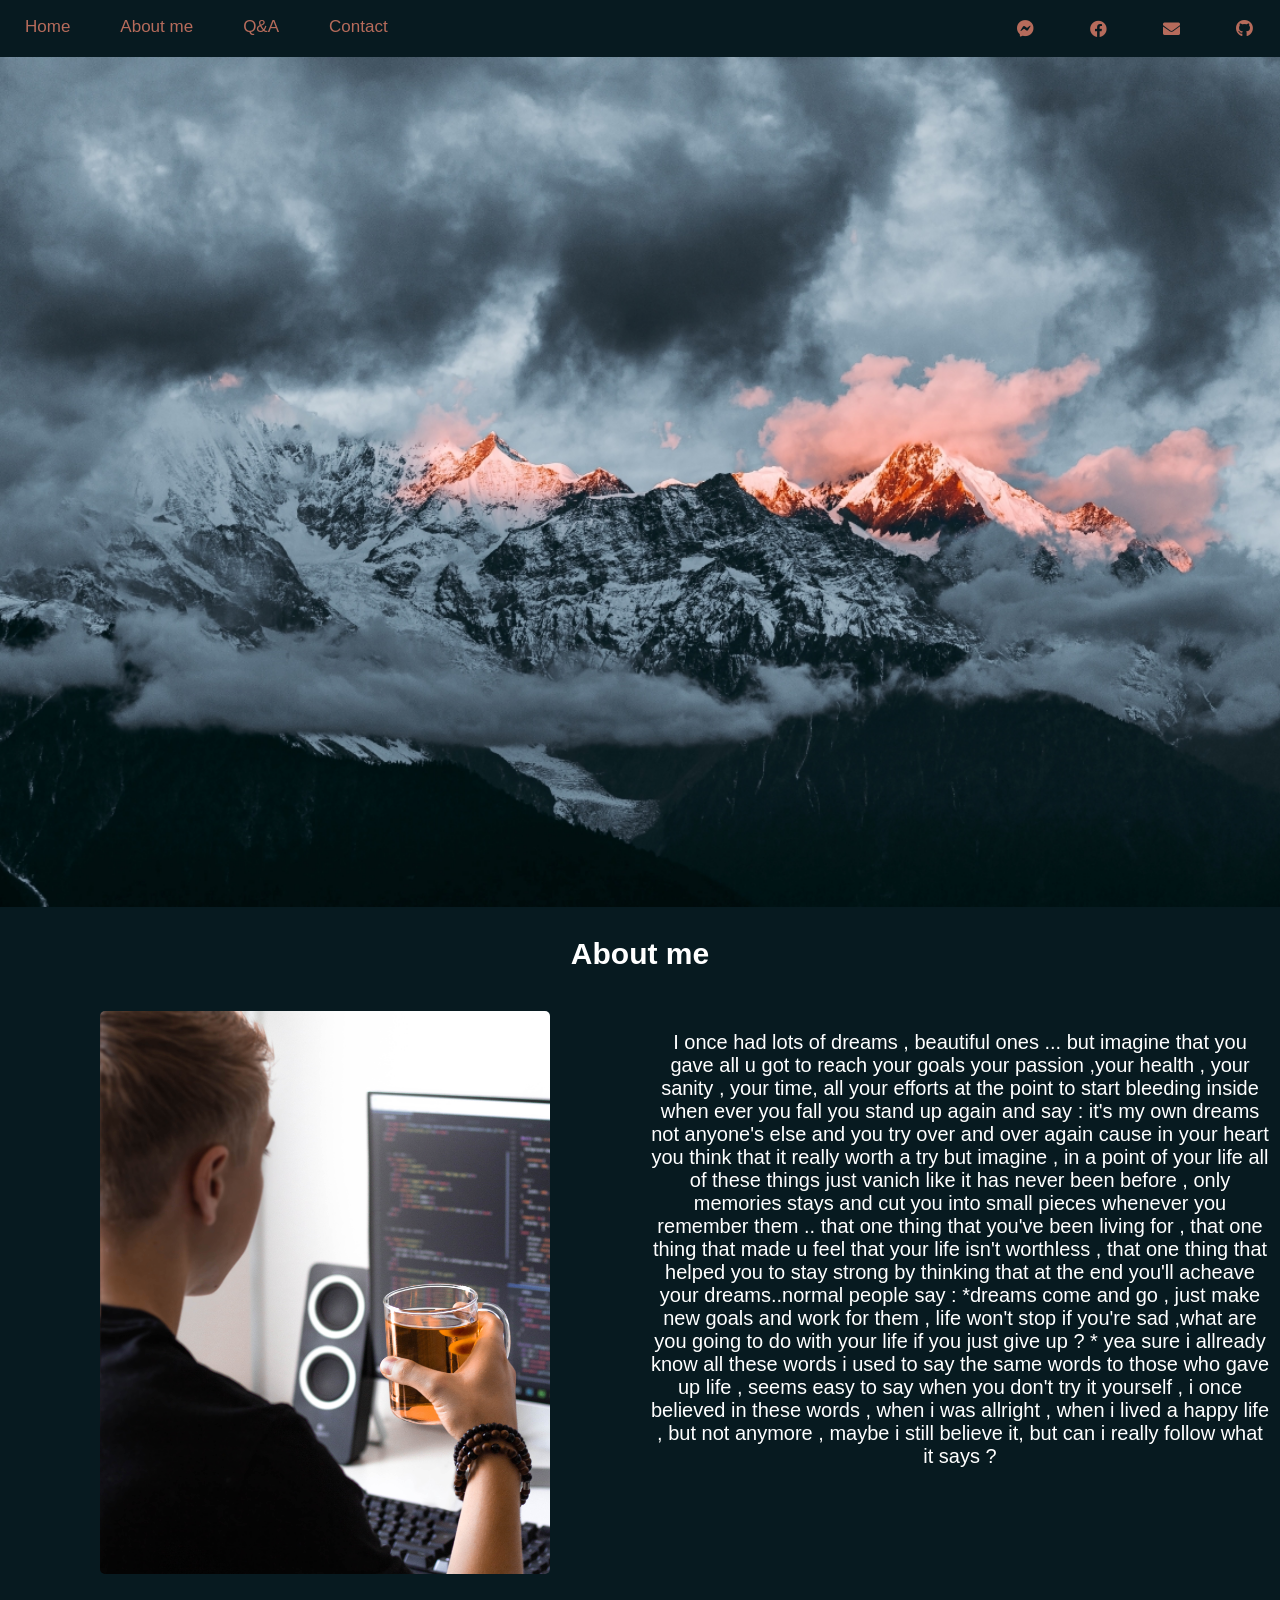
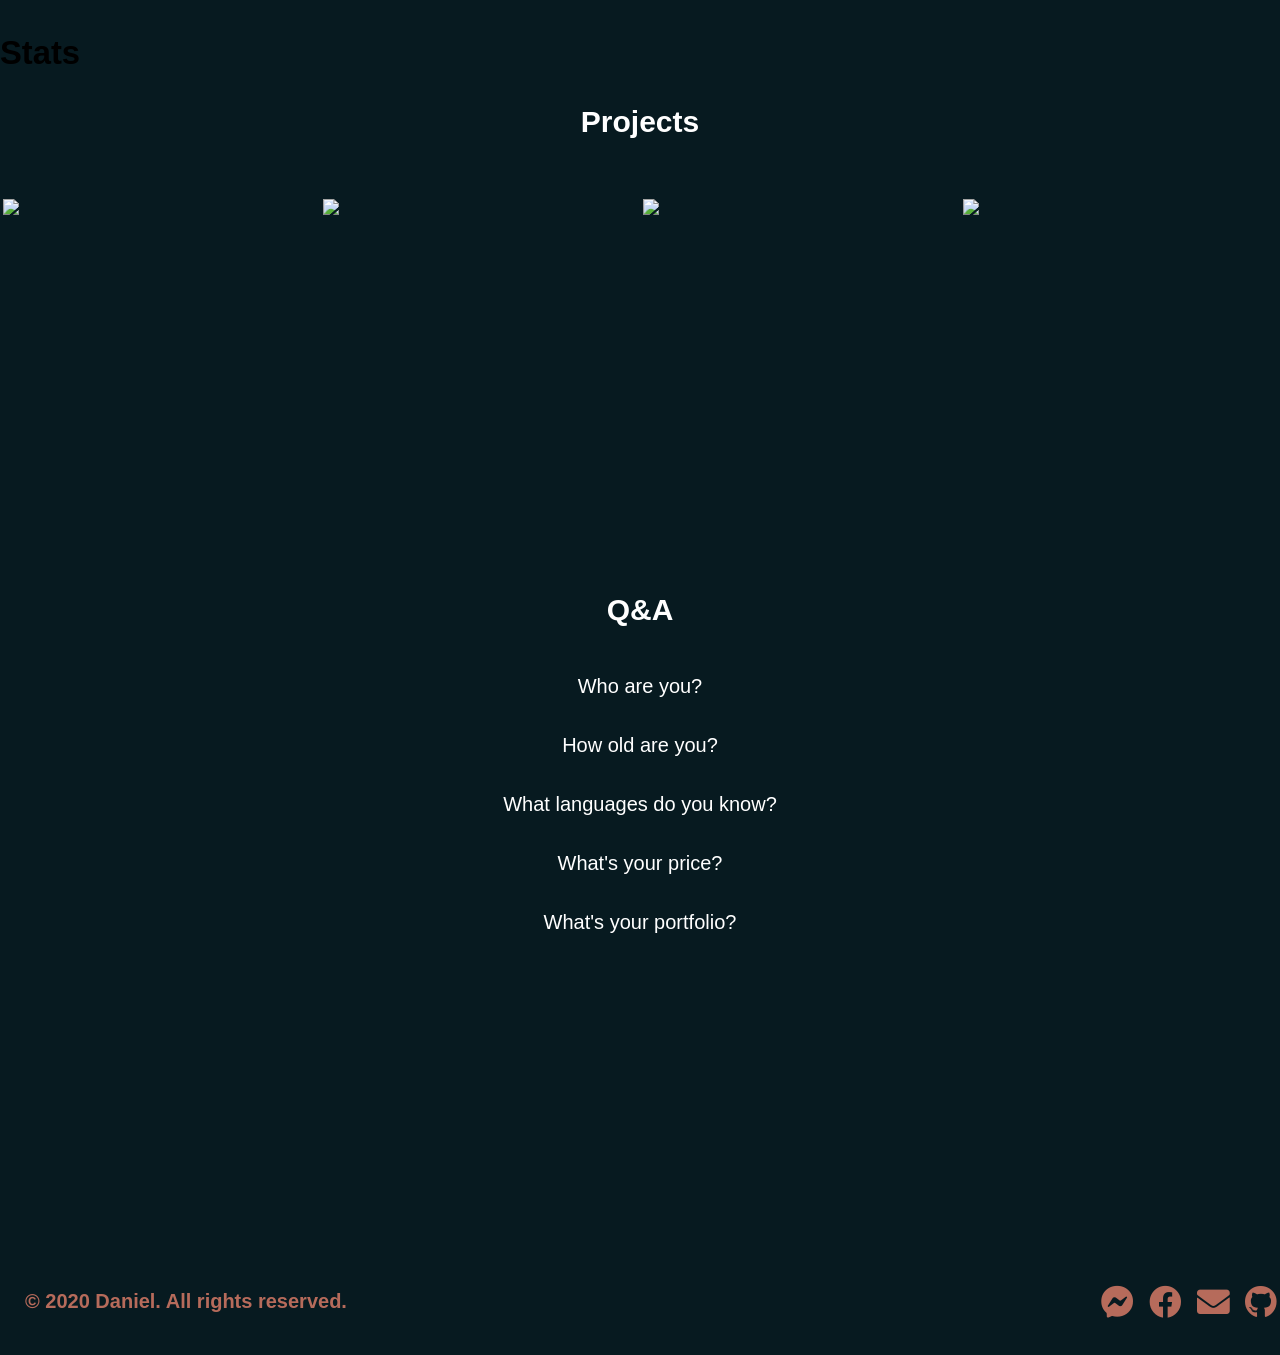
==== index.html @ 64faaab8 "first" ====
<!DOCTYPE html>
<html>
<head>
<title>Programmer</title>
<link rel="stylesheet" type="text/css" href="css.css">
<link rel="stylesheet" href="https://cdnjs.cloudflare.com/ajax/libs/font-awesome/4.7.0/css/font-awesome.min.css">
<link href="https://fonts.googleapis.com/css?family=Lobster" rel="stylesheet">
<link rel='stylesheet' href='https://use.fontawesome.com/releases/v5.7.0/css/all.css' integrity='sha384-lZN37f5QGtY3VHgisS14W3ExzMWZxybE1SJSEsQp9S+oqd12jhcu+A56Ebc1zFSJ' crossorigin='anonymous'>
<meta charset="utf-8">
<meta name="viewport" content="width=device-width, initial-scale=1">
</head>
<body>

<div id="Home"></div>

  <div id="navbar">
    <a href="#Home" href="javascript:void(0)">Home</a>                    <!-- Navigation Bar-->
    <a href="#aboutme"href="javascript:void(0)">About me</a>
    <a href="#qna"href="javascript:void(0)">Q&A</a>
    <a href="#contact"href="javascript:void(0)">Contact</a>


    <div class="topnav-right">

    <a title="Messenger" href="https://www.facebook.com/messages/t/405error"><i class="fab fa-facebook-messenger"></i></a>
    <a title="Facebook" href="https://www.facebook.com/405error"><i class="fab fa-facebook"></i></a>
    <a title="Email" href="mailto: danielslosar@protonmail.com"><i class="fa fa-envelope"></i></a>
    <a title="Github" href="https://github.com/daydream404"><i class="fab fa-github"></i></a>

    
  </div>
</div>


<header>
<div id="logo-container">
  <img src="mount1.jpg"/></img>
</div>
</header>






<h3 id="aboutme">About me</h3>

<div class="row">
  
  <div class="column">
<img id="myImg" class="responsive" src="program.jpg" width="450" height="540" style="margin-left:90px;" /></img>
  </div>

  <div class="column">
    <p id="story">
      I once had lots of dreams , beautiful ones ...
      but imagine that you gave all u got to reach your goals your passion ,your health , your sanity , your time, all your efforts at the point to start bleeding inside when ever you fall you stand up again and say : it's my own dreams not anyone's else and you try over and over again cause in your heart you think that it really worth a try but imagine , in a point of your life all of these things just vanich like it has never been before , only memories stays and cut you into small pieces whenever you remember them .. that one thing that you've been living for , that one thing that made u feel that your life isn't worthless , that one thing that helped you to stay strong by thinking that at the end you'll acheave your dreams..normal people say : *dreams come and go , just make new goals and work for them , life won't stop if you're sad ,what are you going to do with your life if you just give up ? * yea sure i allready know all these words i used to say the same words to those who gave up life , seems easy to say when you don't try it yourself , i once believed in these words , when i was allright , when i lived a happy life , but not anymore , maybe i still believe it, but can i really follow what it says ?</p>
  </div>

</div>


<h3 id="stats">Stats</h3>

<h3 id="projects">Projects</h3>

<div class="projects-respo">
  <div class=projects-img>
<a href="https://github.com/Daydream404/MeinBot">
  <img src="https://github-readme-stats.vercel.app/api/pin/?username=Daydream404&repo=MeinBot&bg_color=071a20&text_color=f1f1f1&icon_color=4c71f2&show_owner=true"/>
</a>
  </div>
</div>

<div class="projects-respo">
  <div class=projects-img>
<a href="https://github.com/Daydream404/website">
  <img src="https://github-readme-stats.vercel.app/api/pin/?username=Daydream404&repo=website&bg_color=071a20&text_color=f1f1f1&icon_color=4c71f2&show_owner=true"/>
</a>
  </div>
</div>

<div class="projects-respo">
  <div class=projects-img>
<a href="https://github.com/Daydream404/webpage">
  <img src="https://github-readme-stats.vercel.app/api/pin/?username=Daydream404&repo=webpage&bg_color=071a20&text_color=f1f1f1&icon_color=4c71f2&show_owner=true"/>
</a>
  </div>
</div>


<div class="projects-respo">
  <div class=projects-img>
<a href="https://github.com/Daydream404/corona-stats">
  <img src="https://github-readme-stats.vercel.app/api/pin/?username=Daydream404&repo=corona-stats&bg_color=071a20&text_color=f1f1f1&icon_color=4c71f2&show_owner=true"/>
</a>
  </div>
</div>



<br><br><br><br><br><br><br><br>
<br><br><br><br>

<div class="qaa">
<h3 id="qna">Q&A</h3>

<button class="accordion">Who are you?</button>

<div class="panel">
<p>I'm a CS student from Slovakia.</p>
</div>


<button class="accordion">How old are you?</button>

<div class="panel">
<p>I'm 18 years old.</p>
</div>


<button class="accordion">What languages do you know?</button>

<div class="panel">
<p>I'm currently learning Python, C++, HTML & CSS.</p>
</div>

<button class="accordion">What's your price?</button>

<div class="panel">
<p>Price depends on the time I'll spend on the project.</p>
</div>

<button class="accordion">What's your portfolio?</button>

<div class="panel">
<p><a href="https://www.starep.sk/">www.starep.sk</a></p>
</div>
</div>


<br><br><br><br><br><br><br><br>

      <h3 id="contact">

          <footer>
 
        		<div class="container">

        			<div class="row1">



        					<ul class="footer-list">

                    <a title="Messenger" href="https://www.facebook.com/messages/t/405error"><i class="fab fa-facebook-messenger"></i></a>
                    <a title="Facebook" href="https://www.facebook.com/405error"><i class="fab fa-facebook"></i></a>
                    <a title="Email" href="mailto: danielslosar@protonmail.com"><i class="fa fa-envelope"></i></a>
                    <a title="Github" href="https://github.com/daydream404"><i class="fab fa-github"></i></a>

        					</ul>

        				</div>



        			<div class="row">

        				<div class="col-md-12">

                  <p id="ftr">© 2020 Daniel. All rights reserved.</p>

        				</div>

        			</div>

        		</div>

        	</footer>
      </h3>


  </div>






  <script>
var acc = document.getElementsByClassName("accordion");
var i;

for (i = 0; i < acc.length; i++) {
  acc[i].addEventListener("click", function() {
    this.classList.toggle("active");
    var panel = this.nextElementSibling;
    if (panel.style.maxHeight){
      panel.style.maxHeight = null;
    } else {
      panel.style.maxHeight = panel.scrollHeight + "px";
    }
  });
}
</script>

<script>
// Get the modal
var modal = document.getElementById("myModal");


// Get the image and insert it inside the modal - use its "alt" text as a caption
var img = document.getElementById("myImg");
var modalImg = document.getElementById("img01");
var captionText = document.getElementById("caption");
img.onclick = function(){
  modal.style.display = "block";
  modalImg.src = this.src;
  captionText.innerHTML = this.alt;
}

// Get the <span> element that closes the modal
var span = document.getElementsByClassName("close")[0];

// When the user clicks on <span> (x), close the modal
span.onclick = function() {
  modal.style.display = "none";
}
</script>



</body>
</html>
---- css.css ----
* {
  box-sizing: border-box;
}
html {
  height: 100%;
}

body {
  margin: 0;
  min-height: 100%;
  background: #071a20;
  font-size: 28px;
  font-family: Arial, Helvetica, sans-serif;
}
@media screen and (max-width: 700px) {
  .row {
    flex-direction: column;
  }
}

/* Responsive layout - when the screen is less than 400px wide, make the navigation links stack on top of each other instead of next to each other */
@media screen and (max-width: 400px) {
  .navbar a {
    float: none;
    width: 100%;
  }
}

#navbar {
  overflow: hidden;
  background-color: #071a20;
}

#navbar a {
  float: left;
  display: block;
  color: #B66B5B;
  text-align: center;
  padding: 17px 25px;
  text-decoration: none;
  font-size: 17px;
}


#navbar a:hover {
  background-color: white;
  color: black;
}

#navbar a.active {
  background-color: #071a20;
  color: white;
}


img {
    display: block;
}

   
.content {          
  padding: 0px;
  background-color: #071a20;
}

.sticky {
  position: fixed;
  top: 0;
  width: 100%;
}

.sticky + .content {
  padding-top: 60px;
}



.topnav-right {
  float: right;
}


#logo-container img {
   width: 100%;
   height: auto;
}


#progra {
  width: 50%;
  height: auto;
}

.cntrdtxt {
  position:  absolute;
  top: 50%;
  left: 50%;
  transform: translate(-50%, -50%);
  font-family: 'Lobster', cursive;
  font-size: 70px;
  color: white;
  border: 3px solid white;
  padding: 20px;
}

footer {
   position: sticky;
   left:0px;
   bottom:0px;
   height:80px;
   width:100%;
   background: #071a20;
   color: white;
}

.footer-list {
float: right;
color: white;
}

.col-md-12 {
font-size: 1vw;
padding-top: 2px;
}


p {
  font-size: 20px;
  text-align: center;
  color: white;
}

#ftr {
  text-align: left;
  padding: 17px 25px;
  color: #B66B5B;
  
}

#aboutme {
  color: White;
  font-size: 30px;
  text-align: center;
}

#projects {
  color: White;
  font-size: 30px;
  text-align: center;
}

div.projects-respo{
	margin-top: 30px;
 	padding: 0 3px;
  float: left;
  width: 24.99999%;
}

div.projects-img img {
  width: 100%;
  height: auto;
}

@media only screen and (max-width: 700px) {
  div.projects-respo {
    width: 49.99999%;
    margin: 6px 0;
  }
}

@media only screen and (max-width: 500px) {
  div.projects-respo {
    width: 100%;
  }
}

/*QNA*/

#qna {
  color: white;
  font-size: 30px;
  text-align: center;
  }


.qaa {
  padding: 10px;
  background-color: #071a20;
}

/* Style the buttons that are used to open and close the accordion panel */
.accordion {
  background-color: #071a20;
  color: white;
  cursor: pointer;
  padding: 18px;
  width: 100%;
  text-align: center;
  border: none;
  outline: none;
  transition: 0.4s;
  font-size: 20px;
}

/* Add a background color to the button if it is clicked on (add the .active class with JS), and when you move the mouse over it (hover) */
.active, .accordion:hover {
  background-color: #35393b;
}



/* Style the accordion panel. Note: hidden by default */
.panel {
  padding: 0 18px;
  background-color: #071a20;
  max-height: 0;
  overflow: hidden;
  transition: max-height 0.2s ease-out;
}


/* Clear floats after the columns 
.row:after {
  content: "";
  display: table;
  clear: both;
}
*/
.responsive {
  max-width: 100%;
  height: auto;
}
/* 100% Image Width on Smaller Screens */
@media only screen and (max-width: 700px){
  .modal-content {
    width: 100%;
  }
}


i {
  color: #B66B5B;
  margin: 3px;
}

.column {
  float: left;
  width: 50%;
  padding: 10px;
  height: 600px; /* Should be removed. Only for demonstration */
}

/* Clear floats after the columns */
.row:after {
  content: "";
  display: table;
  clear: both;
}

/* Responsive layout - makes the two columns stack on top of each other instead of next to each other */
@media screen and (max-width: 600px) {
  .column {
    width: 100%;
  }
}


#story {
  max-width: 100%;
  height: auto;
  }

/* If the screen size is 601px wide or more, set the font-size of <div> to 80px */
@media screen and (min-width: 601px) {
  div.example {
    font-size: 80px;
  }
}

/* If the screen size is 600px wide or less, set the font-size of <div> to 30px */
@media screen and (max-width: 600px) {
  div.example {
    font-size: 30px;
  }
}

/* Style the Image Used to Trigger the Modal */
#myImg {
  border-radius: 5px;
  cursor: pointer;
  transition: 0.3s;
}

#myImg:hover {opacity: 0.7;}

/* The Modal (background) */
.modal {
  display: none; /* Hidden by default */
  position: fixed; /* Stay in place */
  z-index: 1; /* Sit on top */
  padding-top: 100px; /* Location of the box */
  left: 0;
  top: 0;
  width: 100%; /* Full width */
  height: 100%; /* Full height */
  overflow: auto; /* Enable scroll if needed */
  background-color: rgb(0,0,0); /* Fallback color */
  background-color: rgba(0,0,0,0.9); /* Black w/ opacity */
}

/* Modal Content (Image) */
.modal-content {
  margin: auto;
  display: block;
  width: 80%;
  max-width: 700px;
}

/* Caption of Modal Image (Image Text) - Same Width as the Image */
#caption {
  margin: auto;
  display: block;
  width: 80%;
  max-width: 700px;
  text-align: center;
  color: #ccc;
  padding: 10px 0;
  height: 150px;
}

/* Add Animation - Zoom in the Modal */
.modal-content, #caption {
  animation-name: zoom;
  animation-duration: 0.6s;
}

@keyframes zoom {
  from {transform:scale(0)}
  to {transform:scale(1)}
}

/* The Close Button */
.close {
  position: absolute;
  top: 15px;
  right: 35px;
  color: #f1f1f1;
  font-size: 40px;
  font-weight: bold;
  transition: 0.3s;
}

.close:hover,
.close:focus {
  color: #bbb;
  text-decoration: none;
  cursor: pointer;
}

/* 100% Image Width on Smaller Screens */
@media only screen and (max-width: 700px){
  .modal-content {
    width: 100%;
  }
}
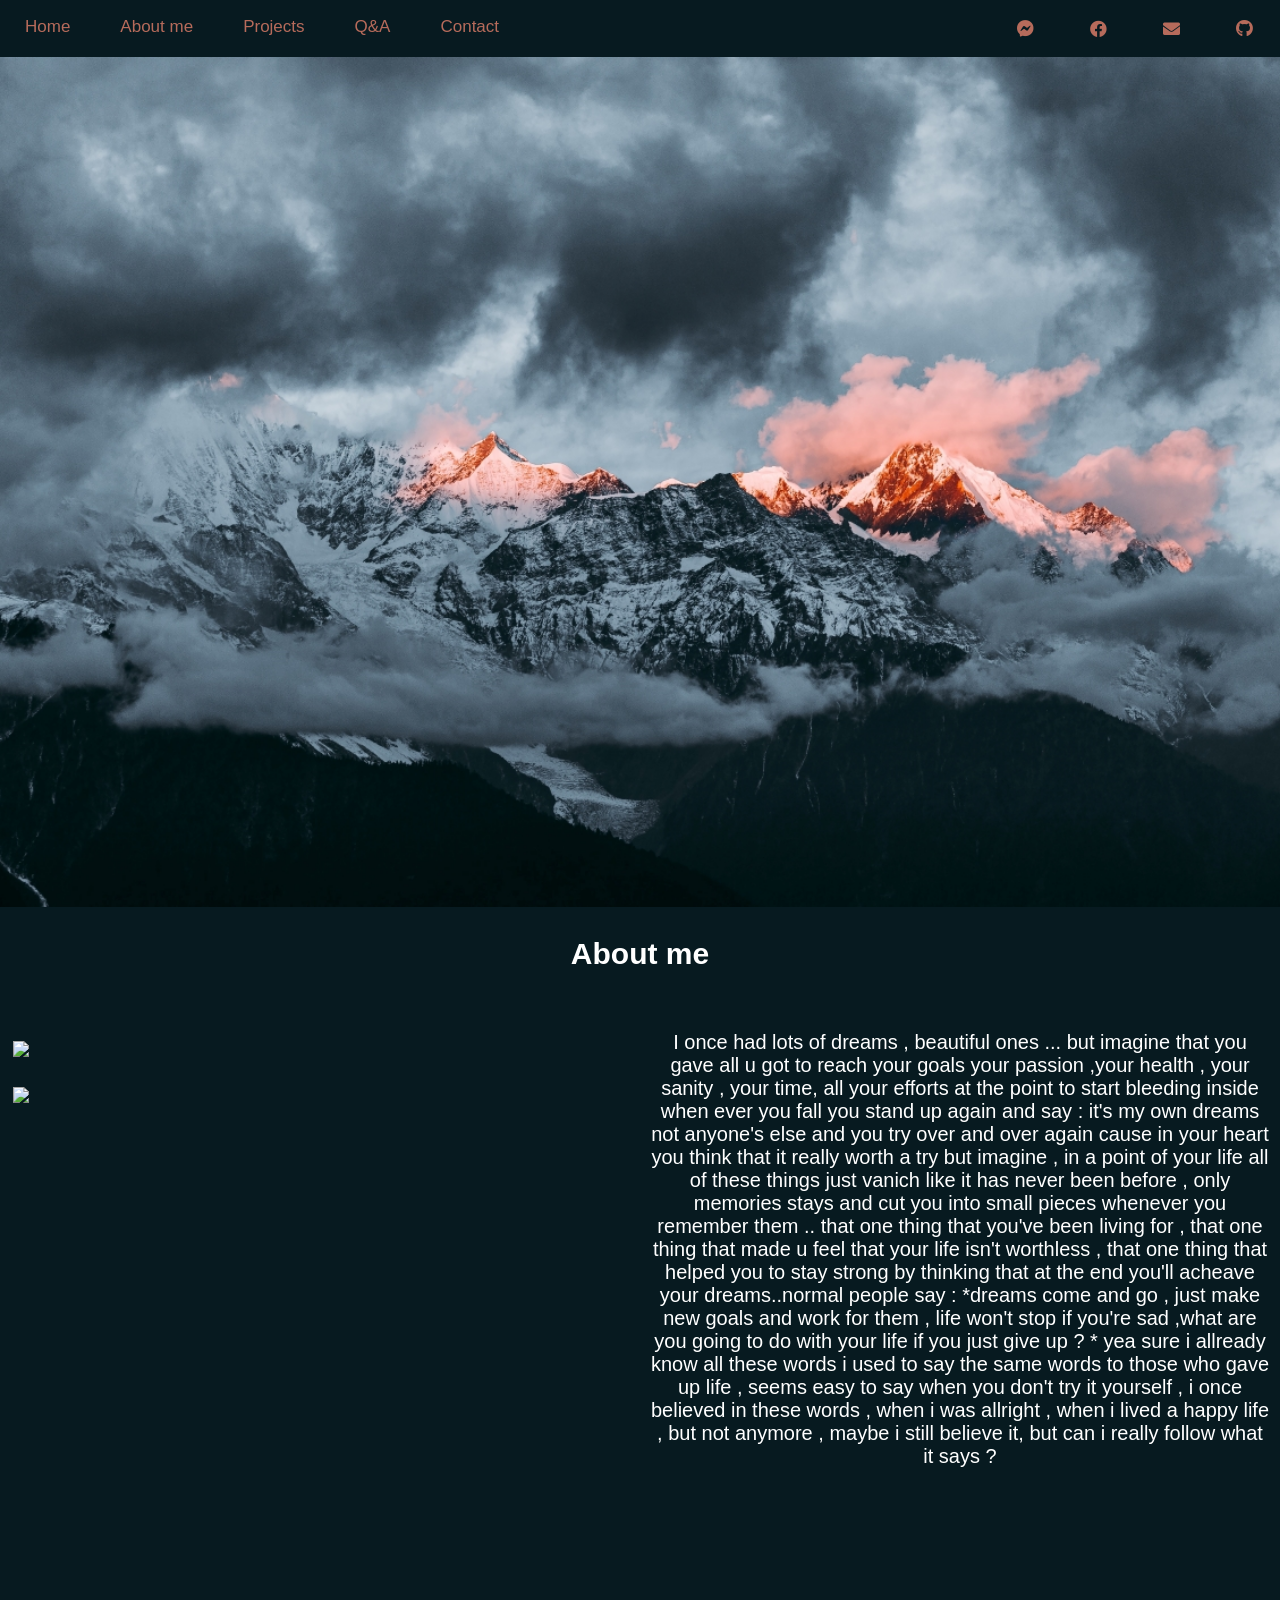
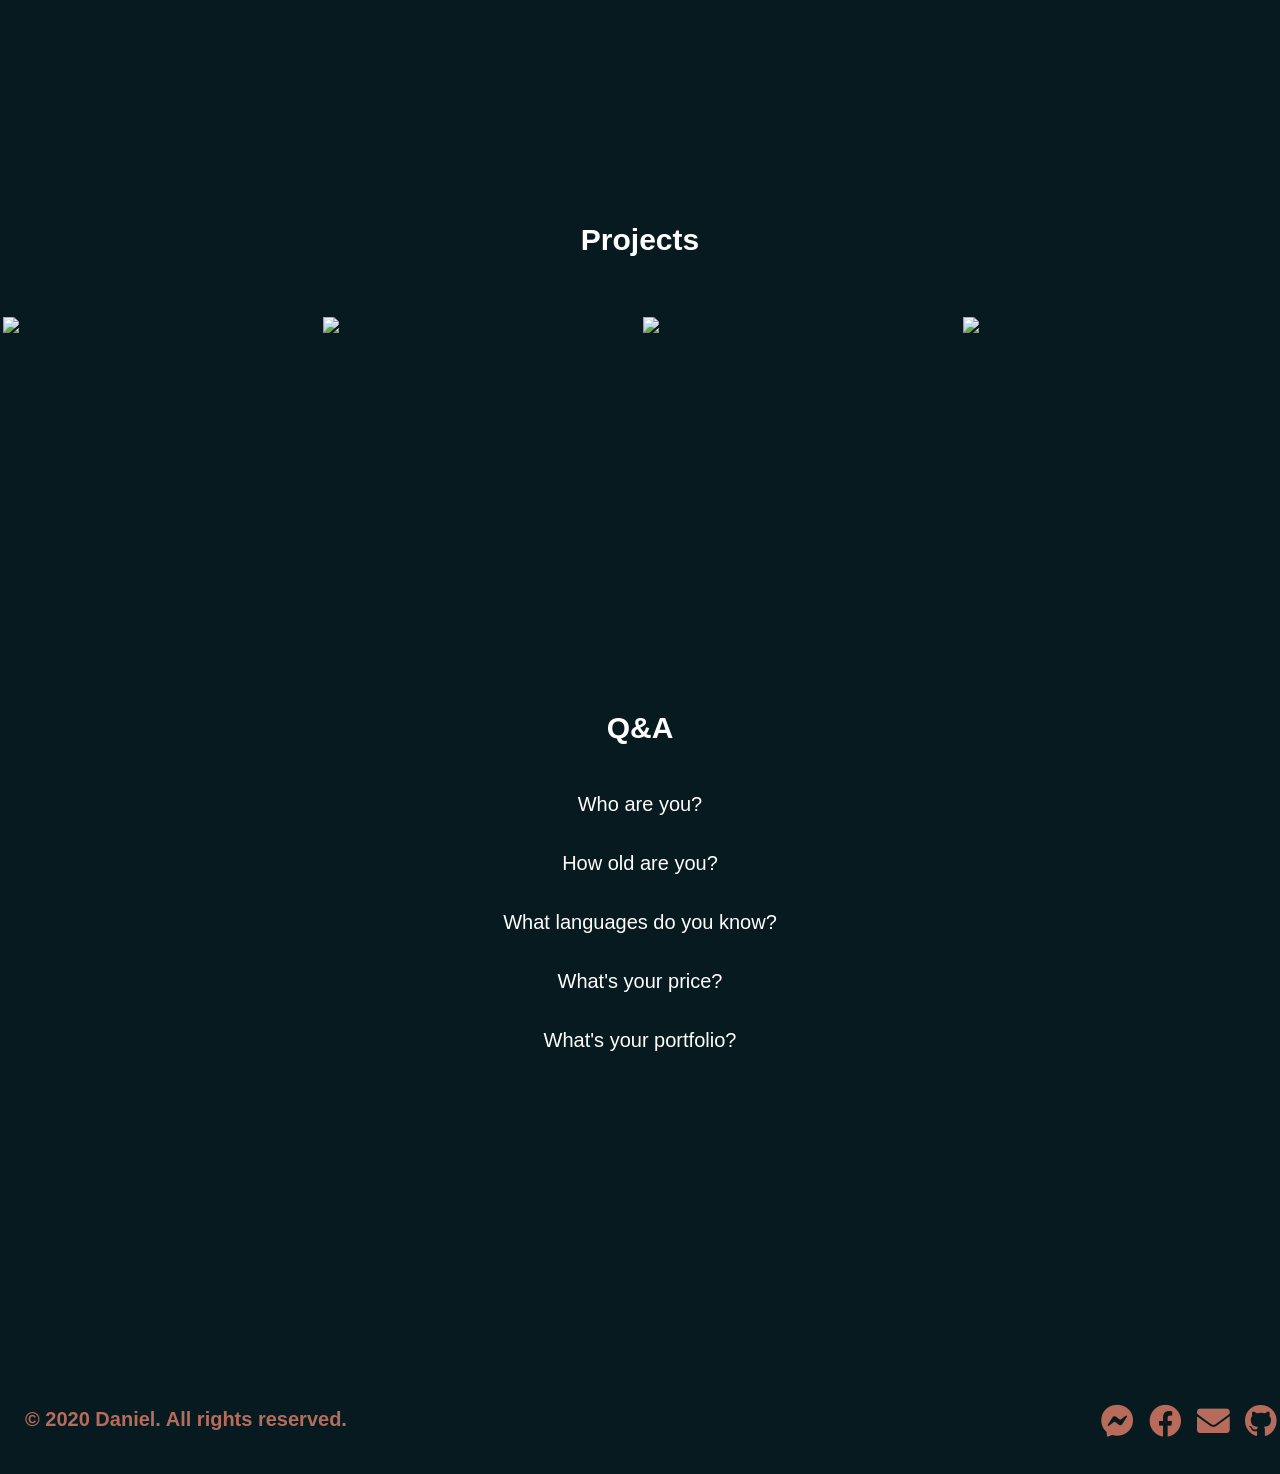
==== commit d6ef23b1: "first" ====
--- a/index.html
+++ b/index.html
@@ -16,6 +16,7 @@
   <div id="navbar">
     <a href="#Home" href="javascript:void(0)">Home</a>                    <!-- Navigation Bar-->
     <a href="#aboutme"href="javascript:void(0)">About me</a>
+    <a href="#projects"href="javascript:void(0)">Projects</a>
     <a href="#qna"href="javascript:void(0)">Q&A</a>
     <a href="#contact"href="javascript:void(0)">Contact</a>
 
@@ -48,19 +49,49 @@
 <div class="row">
   
   <div class="column">
-<img id="myImg" class="responsive" src="program.jpg" width="450" height="540" style="margin-left:90px;" /></img>
+<!--<img id="myImg" class="responsive" src="program.jpg" width="450" height="540" style="margin-left:90px;" /></img>-->
+    <div class="projects-respo" style="float:left;width:75%;">
+      <div class=projects-img>
+        <a href="https://github.com/Daydream404">
+          <img src="https://github-readme-stats.vercel.app/api?username=Daydream404&show_icons=true&hide_border=true&bg_color=071a20&text_color=f1f1f1&icon_color=4c71f2&include_all_commits=true"/>
+        </a>
+      </div>
+    </div>
+
+    <div class="projects-respo" style="float:left;width:50%;">
+      <div class=projects-img>
+        <a href="https://github.com/Daydream404">
+          <img src="https://github-readme-stats.vercel.app/api/top-langs/?username=Daydream404&bg_color=071a20&text_color=f1f1f1&icon_color=4c71f2&hide_border=true"/>
+        </a>
+      </div>
+    </div>
+    
+
+
   </div>
 
   <div class="column">
     <p id="story">
       I once had lots of dreams , beautiful ones ...
       but imagine that you gave all u got to reach your goals your passion ,your health , your sanity , your time, all your efforts at the point to start bleeding inside when ever you fall you stand up again and say : it's my own dreams not anyone's else and you try over and over again cause in your heart you think that it really worth a try but imagine , in a point of your life all of these things just vanich like it has never been before , only memories stays and cut you into small pieces whenever you remember them .. that one thing that you've been living for , that one thing that made u feel that your life isn't worthless , that one thing that helped you to stay strong by thinking that at the end you'll acheave your dreams..normal people say : *dreams come and go , just make new goals and work for them , life won't stop if you're sad ,what are you going to do with your life if you just give up ? * yea sure i allready know all these words i used to say the same words to those who gave up life , seems easy to say when you don't try it yourself , i once believed in these words , when i was allright , when i lived a happy life , but not anymore , maybe i still believe it, but can i really follow what it says ?</p>
-  </div>
-
-</div>
-
-
+  
+  </div>
+
+</div>
+<!--
 <h3 id="stats">Stats</h3>
+
+<div class="projects-respo">
+  <div class=projects-img>
+<a href="https://github.com/Daydream404">
+  <img src="https://github-readme-stats.vercel.app/api?username=Daydream404&show_icons=true&hide_border=true&bg_color=071a20&text_color=f1f1f1&icon_color=4c71f2&include_all_commits=true"/>
+</a>
+  </div>
+</div>
+
+-->
+
+<br><br><br><br><br><br>
 
 <h3 id="projects">Projects</h3>
 
--- a/css.css
+++ b/css.css
@@ -143,11 +143,13 @@
   text-align: center;
 }
 
+
 #projects {
   color: White;
   font-size: 30px;
   text-align: center;
 }
+
 
 div.projects-respo{
 	margin-top: 30px;
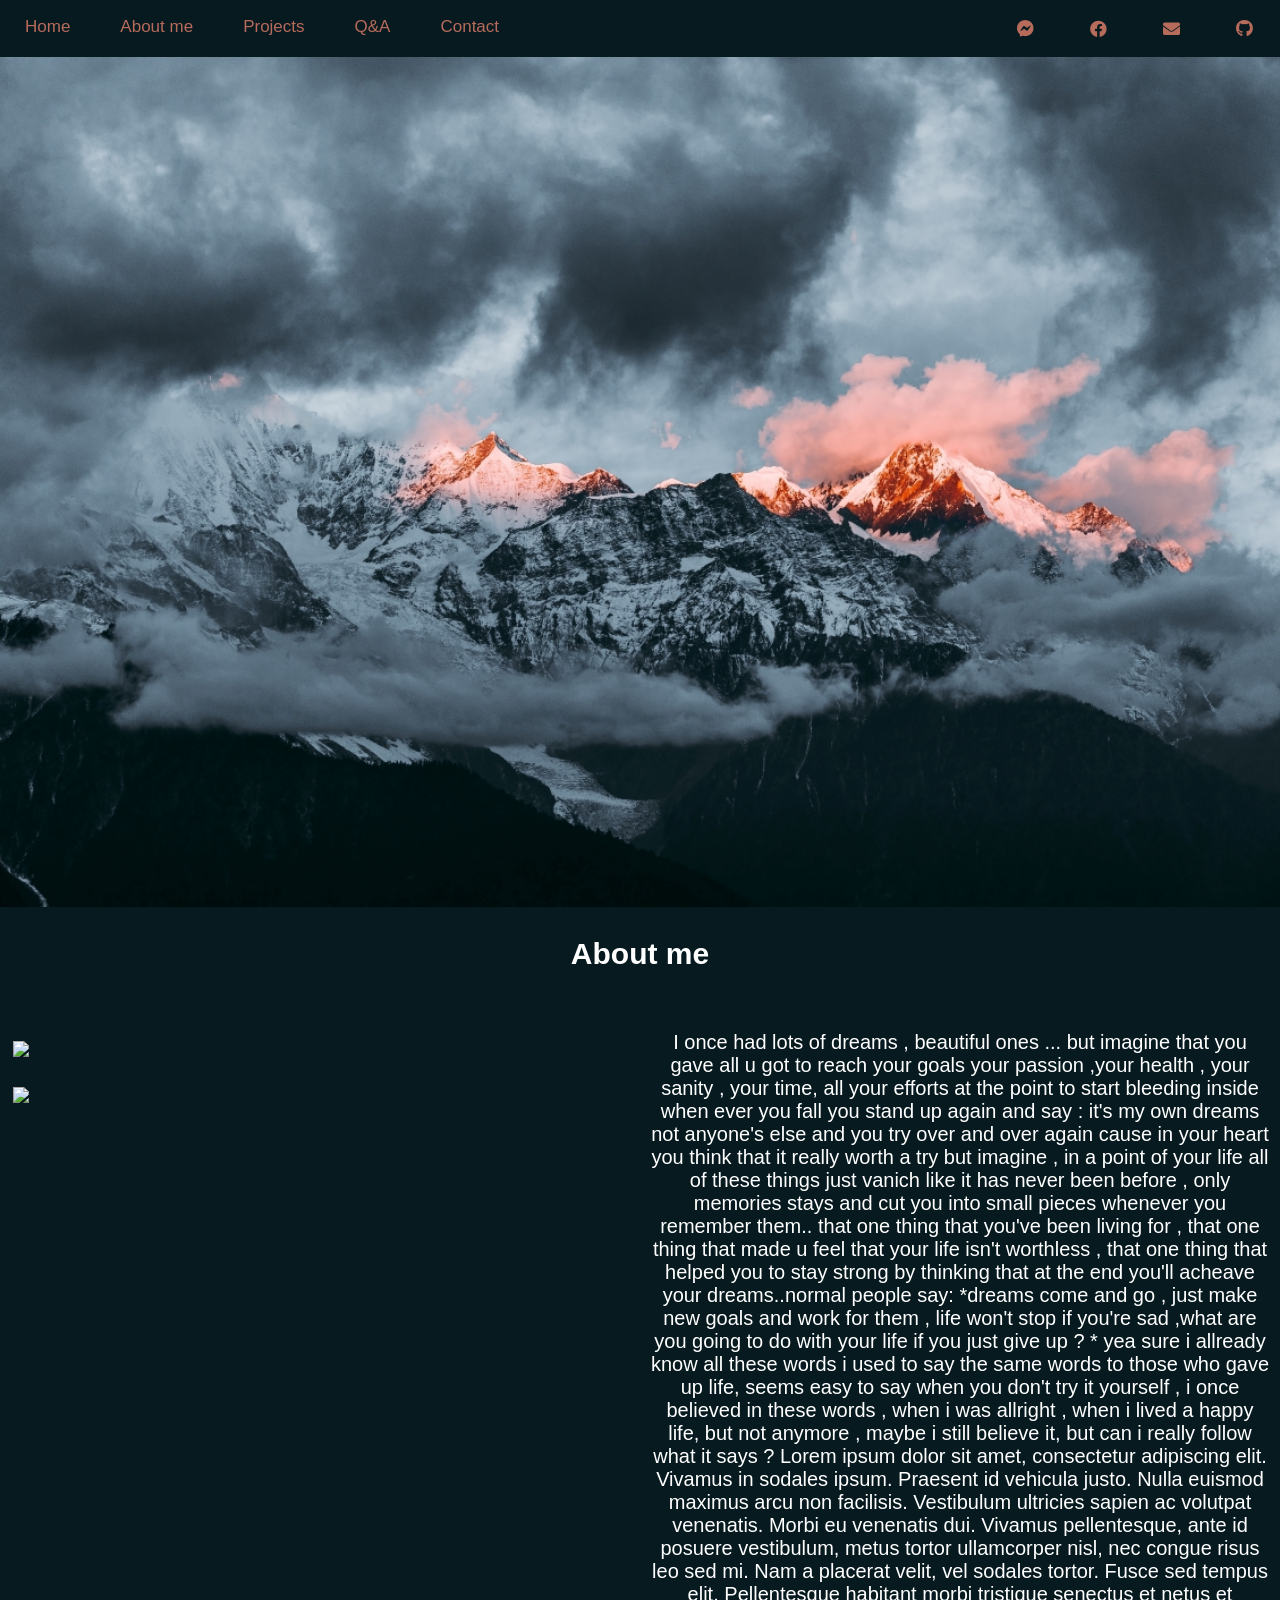
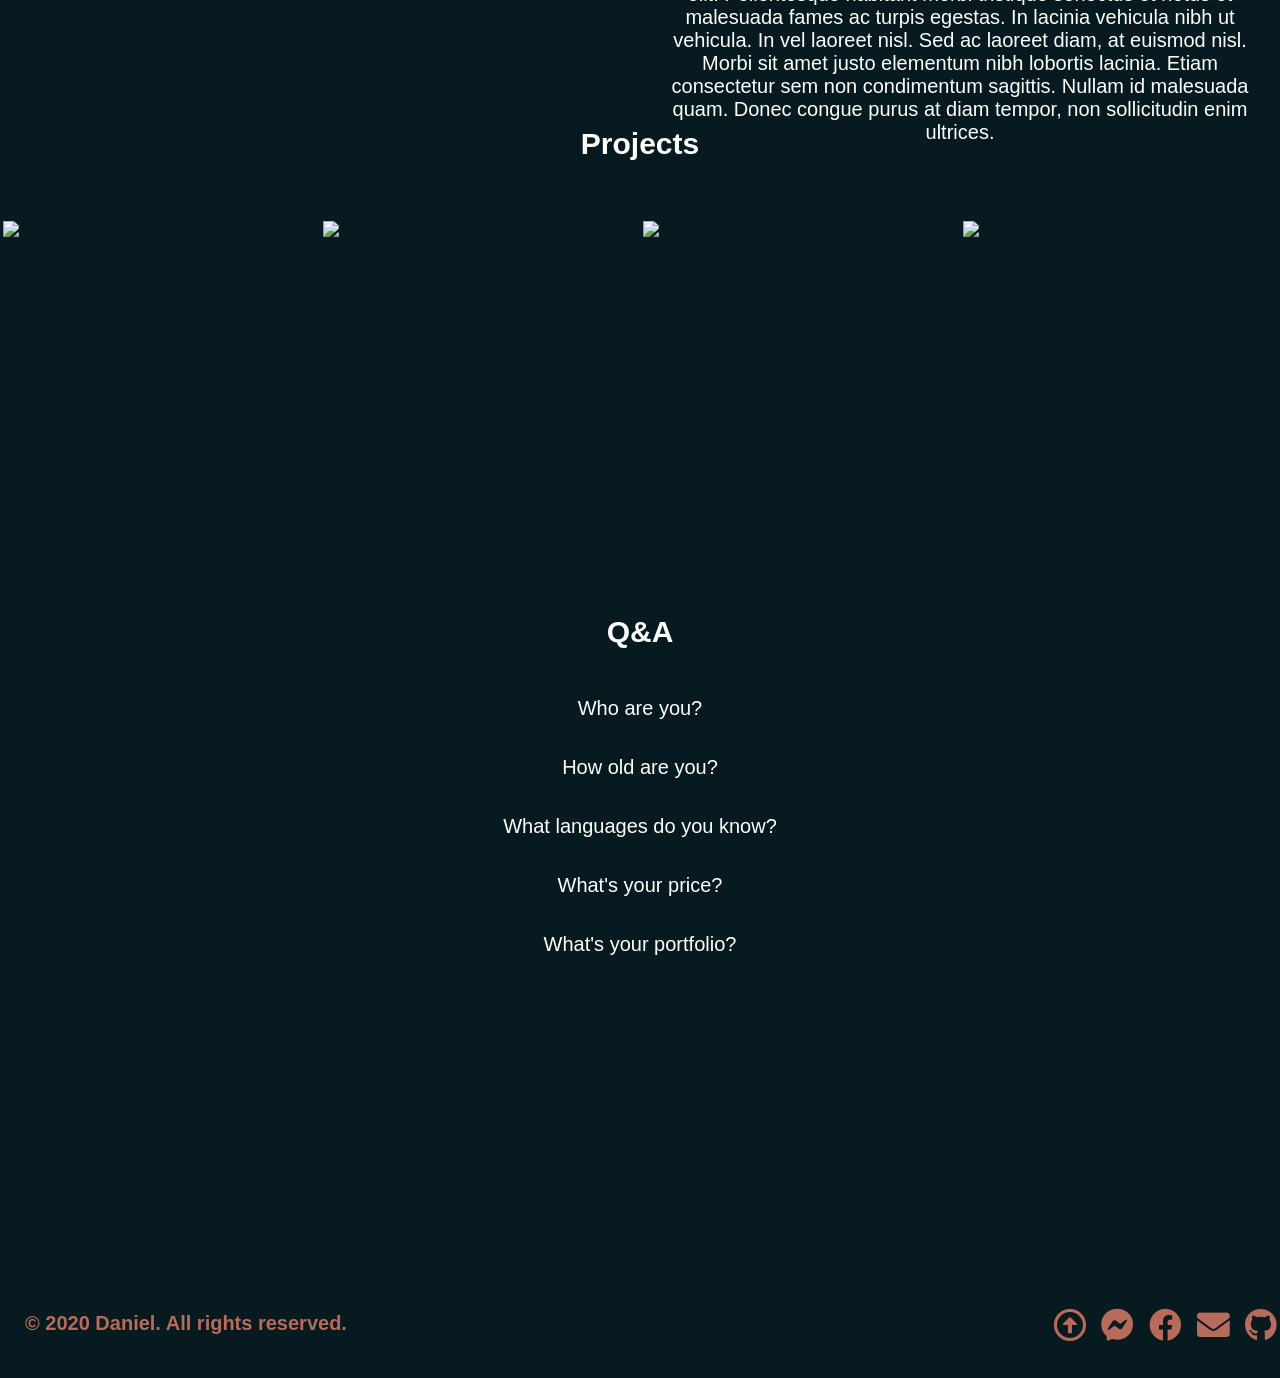
==== commit 9eb9a4f3: "second" ====
--- a/index.html
+++ b/index.html
@@ -1,7 +1,7 @@
 <!DOCTYPE html>
 <html>
 <head>
-<title>Programmer</title>
+<title>Daydream404</title>
 <link rel="stylesheet" type="text/css" href="css.css">
 <link rel="stylesheet" href="https://cdnjs.cloudflare.com/ajax/libs/font-awesome/4.7.0/css/font-awesome.min.css">
 <link href="https://fonts.googleapis.com/css?family=Lobster" rel="stylesheet">
@@ -20,34 +20,25 @@
     <a href="#qna"href="javascript:void(0)">Q&A</a>
     <a href="#contact"href="javascript:void(0)">Contact</a>
 
-
     <div class="topnav-right">
 
     <a title="Messenger" href="https://www.facebook.com/messages/t/405error"><i class="fab fa-facebook-messenger"></i></a>
     <a title="Facebook" href="https://www.facebook.com/405error"><i class="fab fa-facebook"></i></a>
     <a title="Email" href="mailto: danielslosar@protonmail.com"><i class="fa fa-envelope"></i></a>
     <a title="Github" href="https://github.com/daydream404"><i class="fab fa-github"></i></a>
-
     
-  </div>
-</div>
-
+    </div>
+  </div>
 
 <header>
-<div id="logo-container">
-  <img src="mount1.jpg"/></img>
-</div>
+  <div id="logo-container">
+    <img src="mount1.jpg"/></img>
+  </div>
 </header>
 
-
-
-
-
-
 <h3 id="aboutme">About me</h3>
 
 <div class="row">
-  
   <div class="column">
 <!--<img id="myImg" class="responsive" src="program.jpg" width="450" height="540" style="margin-left:90px;" /></img>-->
     <div class="projects-respo" style="float:left;width:75%;">
@@ -58,7 +49,7 @@
       </div>
     </div>
 
-    <div class="projects-respo" style="float:left;width:50%;">
+    <div class="projects-respo" style="float:left;width:45%;">
       <div class=projects-img>
         <a href="https://github.com/Daydream404">
           <img src="https://github-readme-stats.vercel.app/api/top-langs/?username=Daydream404&bg_color=071a20&text_color=f1f1f1&icon_color=4c71f2&hide_border=true"/>
@@ -66,14 +57,28 @@
       </div>
     </div>
     
-
-
   </div>
 
   <div class="column">
     <p id="story">
       I once had lots of dreams , beautiful ones ...
-      but imagine that you gave all u got to reach your goals your passion ,your health , your sanity , your time, all your efforts at the point to start bleeding inside when ever you fall you stand up again and say : it's my own dreams not anyone's else and you try over and over again cause in your heart you think that it really worth a try but imagine , in a point of your life all of these things just vanich like it has never been before , only memories stays and cut you into small pieces whenever you remember them .. that one thing that you've been living for , that one thing that made u feel that your life isn't worthless , that one thing that helped you to stay strong by thinking that at the end you'll acheave your dreams..normal people say : *dreams come and go , just make new goals and work for them , life won't stop if you're sad ,what are you going to do with your life if you just give up ? * yea sure i allready know all these words i used to say the same words to those who gave up life , seems easy to say when you don't try it yourself , i once believed in these words , when i was allright , when i lived a happy life , but not anymore , maybe i still believe it, but can i really follow what it says ?</p>
+      but imagine that you gave all u got to reach your goals your passion ,your health , your sanity , your time, 
+      all your efforts at the point to start bleeding inside when ever you fall you stand up again and say : 
+      it's my own dreams not anyone's else and you try over and over again cause in your heart you think that 
+      it really worth a try but imagine , in a point of your life all of these things just vanich like it has 
+      never been before , only memories stays and cut you into small pieces whenever you remember them.. 
+      that one thing that you've been living for , that one thing that made u feel that your life isn't worthless ,
+       that one thing that helped you to stay strong by thinking that at the end you'll acheave your dreams..normal people say:
+        *dreams come and go , just make new goals and work for them , life won't stop if you're sad ,what are you going to do with
+         your life if you just give up ? * yea sure i allready know all these words i used to say the same words to those who gave up life,
+          seems easy to say when you don't try it yourself , i once believed in these words , when i was allright , when i lived a happy life,
+           but not anymore , maybe i still believe it, but can i really follow what it says ?
+           Lorem ipsum dolor sit amet, consectetur adipiscing elit. Vivamus in sodales ipsum. Praesent id vehicula justo. Nulla euismod maximus arcu
+            non facilisis. Vestibulum ultricies sapien ac volutpat venenatis. Morbi eu venenatis dui. Vivamus pellentesque, ante id posuere vestibulum,
+             metus tortor ullamcorper nisl, nec congue risus leo sed mi. Nam a placerat velit, vel sodales tortor. Fusce sed tempus elit. Pellentesque
+              habitant morbi tristique senectus et netus et malesuada fames ac turpis egestas. In lacinia vehicula nibh ut vehicula. In vel laoreet nisl. 
+              Sed ac laoreet diam, at euismod nisl. Morbi sit amet justo elementum nibh lobortis lacinia. Etiam consectetur sem non condimentum sagittis.
+               Nullam id malesuada quam. Donec congue purus at diam tempor, non sollicitudin enim ultrices.</p>
   
   </div>
 
@@ -91,134 +96,105 @@
 
 -->
 
-<br><br><br><br><br><br>
+<br><br><br>
 
 <h3 id="projects">Projects</h3>
 
 <div class="projects-respo">
   <div class=projects-img>
-<a href="https://github.com/Daydream404/MeinBot">
-  <img src="https://github-readme-stats.vercel.app/api/pin/?username=Daydream404&repo=MeinBot&bg_color=071a20&text_color=f1f1f1&icon_color=4c71f2&show_owner=true"/>
-</a>
-  </div>
-</div>
-
-<div class="projects-respo">
-  <div class=projects-img>
-<a href="https://github.com/Daydream404/website">
-  <img src="https://github-readme-stats.vercel.app/api/pin/?username=Daydream404&repo=website&bg_color=071a20&text_color=f1f1f1&icon_color=4c71f2&show_owner=true"/>
-</a>
-  </div>
-</div>
-
-<div class="projects-respo">
-  <div class=projects-img>
-<a href="https://github.com/Daydream404/webpage">
-  <img src="https://github-readme-stats.vercel.app/api/pin/?username=Daydream404&repo=webpage&bg_color=071a20&text_color=f1f1f1&icon_color=4c71f2&show_owner=true"/>
-</a>
-  </div>
-</div>
-
-
-<div class="projects-respo">
-  <div class=projects-img>
-<a href="https://github.com/Daydream404/corona-stats">
-  <img src="https://github-readme-stats.vercel.app/api/pin/?username=Daydream404&repo=corona-stats&bg_color=071a20&text_color=f1f1f1&icon_color=4c71f2&show_owner=true"/>
-</a>
-  </div>
-</div>
-
-
+    <a href="https://github.com/Daydream404/MeinBot">
+      <img src="https://github-readme-stats.vercel.app/api/pin/?username=Daydream404&repo=MeinBot&bg_color=071a20&text_color=f1f1f1&icon_color=4c71f2&show_owner=true"/>
+    </a>
+  </div>
+</div>
+
+<div class="projects-respo">
+  <div class=projects-img>
+    <a href="https://github.com/Daydream404/website">
+      <img src="https://github-readme-stats.vercel.app/api/pin/?username=Daydream404&repo=website&bg_color=071a20&text_color=f1f1f1&icon_color=4c71f2&show_owner=true"/>
+    </a>
+  </div>
+</div>
+
+<div class="projects-respo">
+  <div class=projects-img>
+    <a href="https://github.com/Daydream404/webpage">
+      <img src="https://github-readme-stats.vercel.app/api/pin/?username=Daydream404&repo=webpage&bg_color=071a20&text_color=f1f1f1&icon_color=4c71f2&show_owner=true"/>
+    </a>
+  </div>
+</div>
+
+<div class="projects-respo">
+  <div class=projects-img>
+    <a href="https://github.com/Daydream404/corona-stats">
+      <img src="https://github-readme-stats.vercel.app/api/pin/?username=Daydream404&repo=corona-stats&bg_color=071a20&text_color=f1f1f1&icon_color=4c71f2&show_owner=true"/>
+    </a>
+  </div>
+</div>
 
 <br><br><br><br><br><br><br><br>
 <br><br><br><br>
 
 <div class="qaa">
-<h3 id="qna">Q&A</h3>
-
-<button class="accordion">Who are you?</button>
-
-<div class="panel">
-<p>I'm a CS student from Slovakia.</p>
-</div>
-
-
-<button class="accordion">How old are you?</button>
-
-<div class="panel">
-<p>I'm 18 years old.</p>
-</div>
-
-
-<button class="accordion">What languages do you know?</button>
-
-<div class="panel">
-<p>I'm currently learning Python, C++, HTML & CSS.</p>
-</div>
-
-<button class="accordion">What's your price?</button>
-
-<div class="panel">
-<p>Price depends on the time I'll spend on the project.</p>
-</div>
-
-<button class="accordion">What's your portfolio?</button>
-
-<div class="panel">
-<p><a href="https://www.starep.sk/">www.starep.sk</a></p>
-</div>
-</div>
-
+  <h3 id="qna">Q&A</h3>
+
+    <button class="accordion">Who are you?</button>
+      <div class="panel">
+        <p>I'm a CS student from Slovakia.</p>
+      </div>
+
+    <button class="accordion">How old are you?</button>
+      <div class="panel">
+        <p>I'm 18 years old.</p>
+      </div>
+
+    <button class="accordion">What languages do you know?</button>
+      <div class="panel">
+        <p>I'm currently learning Python, C++, HTML & CSS.</p>
+      </div>
+
+    <button class="accordion">What's your price?</button>
+      <div class="panel">
+        <p>Price depends on the time I'll spend on the project.</p>
+      </div>
+
+    <button class="accordion">What's your portfolio?</button>
+      <div class="panel">
+        <p><a href="https://www.starep.sk/">www.starep.sk</a></p>
+      </div>
+
+</div>
 
 <br><br><br><br><br><br><br><br>
 
-      <h3 id="contact">
-
-          <footer>
- 
-        		<div class="container">
-
-        			<div class="row1">
-
-
-
-        					<ul class="footer-list">
-
-                    <a title="Messenger" href="https://www.facebook.com/messages/t/405error"><i class="fab fa-facebook-messenger"></i></a>
-                    <a title="Facebook" href="https://www.facebook.com/405error"><i class="fab fa-facebook"></i></a>
-                    <a title="Email" href="mailto: danielslosar@protonmail.com"><i class="fa fa-envelope"></i></a>
-                    <a title="Github" href="https://github.com/daydream404"><i class="fab fa-github"></i></a>
-
-        					</ul>
-
-        				</div>
-
-
-
-        			<div class="row">
-
-        				<div class="col-md-12">
-
-                  <p id="ftr">© 2020 Daniel. All rights reserved.</p>
-
-        				</div>
-
-        			</div>
-
-        		</div>
-
-        	</footer>
-      </h3>
-
-
-  </div>
-
-
-
-
-
-
-  <script>
+<h3 id="contact">
+  
+  <footer>
+ 		<div class="container">
+       
+      <div class="row1">
+				<ul class="footer-list">
+          <a title="Back" href="#Home"><i class="far fa-arrow-alt-circle-up"></i></a>
+          <a title="Messenger" href="https://www.facebook.com/messages/t/405error"><i class="fab fa-facebook-messenger"></i></a>
+          <a title="Facebook" href="https://www.facebook.com/405error"><i class="fab fa-facebook"></i></a>
+          <a title="Email" href="mailto: danielslosar@protonmail.com"><i class="fa fa-envelope"></i></a>
+          <a title="Github" href="https://github.com/daydream404"><i class="fab fa-github"></i></a>
+				</ul>
+			</div>
+
+			<div class="row">
+ 				<div class="col-md-12">
+          <p id="ftr">© 2020 Daniel. All rights reserved.</p>
+        </div>
+       </div>
+       
+ 		</div>
+        
+  </footer>
+</h3>
+
+
+<script>
 var acc = document.getElementsByClassName("accordion");
 var i;
 
@@ -235,31 +211,5 @@
 }
 </script>
 
-<script>
-// Get the modal
-var modal = document.getElementById("myModal");
-
-
-// Get the image and insert it inside the modal - use its "alt" text as a caption
-var img = document.getElementById("myImg");
-var modalImg = document.getElementById("img01");
-var captionText = document.getElementById("caption");
-img.onclick = function(){
-  modal.style.display = "block";
-  modalImg.src = this.src;
-  captionText.innerHTML = this.alt;
-}
-
-// Get the <span> element that closes the modal
-var span = document.getElementsByClassName("close")[0];
-
-// When the user clicks on <span> (x), close the modal
-span.onclick = function() {
-  modal.style.display = "none";
-}
-</script>
-
-
-
 </body>
 </html>
--- a/css.css
+++ b/css.css
@@ -1,6 +1,7 @@
 * {
   box-sizing: border-box;
 }
+
 html {
   height: 100%;
 }
@@ -12,12 +13,12 @@
   font-size: 28px;
   font-family: Arial, Helvetica, sans-serif;
 }
+
 @media screen and (max-width: 700px) {
   .row {
     flex-direction: column;
   }
 }
-
 /* Responsive layout - when the screen is less than 400px wide, make the navigation links stack on top of each other instead of next to each other */
 @media screen and (max-width: 400px) {
   .navbar a {
@@ -41,7 +42,6 @@
   font-size: 17px;
 }
 
-
 #navbar a:hover {
   background-color: white;
   color: black;
@@ -52,12 +52,10 @@
   color: white;
 }
 
-
 img {
     display: block;
 }
 
-   
 .content {          
   padding: 0px;
   background-color: #071a20;
@@ -73,22 +71,13 @@
   padding-top: 60px;
 }
 
-
-
 .topnav-right {
   float: right;
 }
-
 
 #logo-container img {
    width: 100%;
    height: auto;
-}
-
-
-#progra {
-  width: 50%;
-  height: auto;
 }
 
 .cntrdtxt {
@@ -123,7 +112,6 @@
 padding-top: 2px;
 }
 
-
 p {
   font-size: 20px;
   text-align: center;
@@ -134,7 +122,6 @@
   text-align: left;
   padding: 17px 25px;
   color: #B66B5B;
-  
 }
 
 #aboutme {
@@ -143,13 +130,11 @@
   text-align: center;
 }
 
-
 #projects {
   color: White;
   font-size: 30px;
   text-align: center;
 }
-
 
 div.projects-respo{
 	margin-top: 30px;
@@ -176,14 +161,11 @@
   }
 }
 
-/*QNA*/
-
 #qna {
   color: white;
   font-size: 30px;
   text-align: center;
-  }
-
+}
 
 .qaa {
   padding: 10px;
@@ -209,8 +191,6 @@
   background-color: #35393b;
 }
 
-
-
 /* Style the accordion panel. Note: hidden by default */
 .panel {
   padding: 0 18px;
@@ -220,14 +200,6 @@
   transition: max-height 0.2s ease-out;
 }
 
-
-/* Clear floats after the columns 
-.row:after {
-  content: "";
-  display: table;
-  clear: both;
-}
-*/
 .responsive {
   max-width: 100%;
   height: auto;
@@ -238,7 +210,6 @@
     width: 100%;
   }
 }
-
 
 i {
   color: #B66B5B;
@@ -266,7 +237,6 @@
   }
 }
 
-
 #story {
   max-width: 100%;
   height: auto;
@@ -284,84 +254,4 @@
   div.example {
     font-size: 30px;
   }
-}
-
-/* Style the Image Used to Trigger the Modal */
-#myImg {
-  border-radius: 5px;
-  cursor: pointer;
-  transition: 0.3s;
-}
-
-#myImg:hover {opacity: 0.7;}
-
-/* The Modal (background) */
-.modal {
-  display: none; /* Hidden by default */
-  position: fixed; /* Stay in place */
-  z-index: 1; /* Sit on top */
-  padding-top: 100px; /* Location of the box */
-  left: 0;
-  top: 0;
-  width: 100%; /* Full width */
-  height: 100%; /* Full height */
-  overflow: auto; /* Enable scroll if needed */
-  background-color: rgb(0,0,0); /* Fallback color */
-  background-color: rgba(0,0,0,0.9); /* Black w/ opacity */
-}
-
-/* Modal Content (Image) */
-.modal-content {
-  margin: auto;
-  display: block;
-  width: 80%;
-  max-width: 700px;
-}
-
-/* Caption of Modal Image (Image Text) - Same Width as the Image */
-#caption {
-  margin: auto;
-  display: block;
-  width: 80%;
-  max-width: 700px;
-  text-align: center;
-  color: #ccc;
-  padding: 10px 0;
-  height: 150px;
-}
-
-/* Add Animation - Zoom in the Modal */
-.modal-content, #caption {
-  animation-name: zoom;
-  animation-duration: 0.6s;
-}
-
-@keyframes zoom {
-  from {transform:scale(0)}
-  to {transform:scale(1)}
-}
-
-/* The Close Button */
-.close {
-  position: absolute;
-  top: 15px;
-  right: 35px;
-  color: #f1f1f1;
-  font-size: 40px;
-  font-weight: bold;
-  transition: 0.3s;
-}
-
-.close:hover,
-.close:focus {
-  color: #bbb;
-  text-decoration: none;
-  cursor: pointer;
-}
-
-/* 100% Image Width on Smaller Screens */
-@media only screen and (max-width: 700px){
-  .modal-content {
-    width: 100%;
-  }
-}
+}
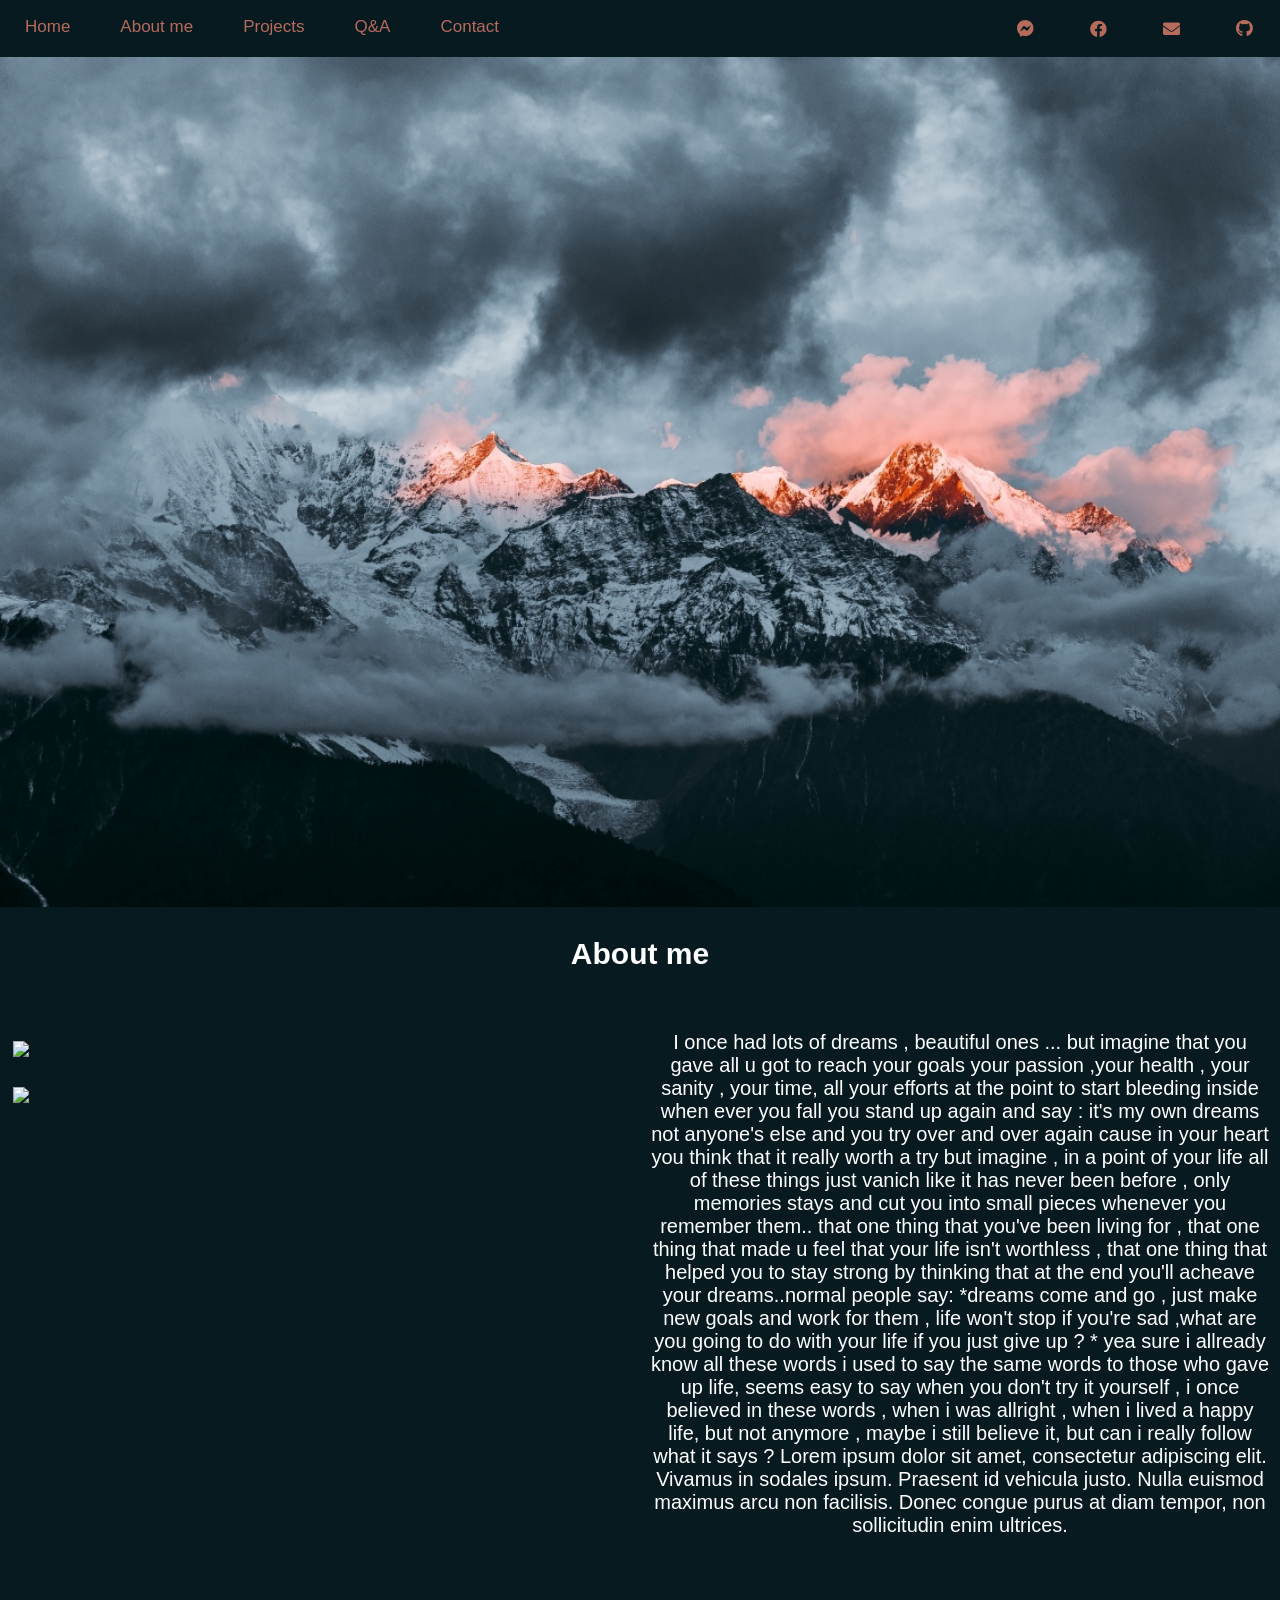
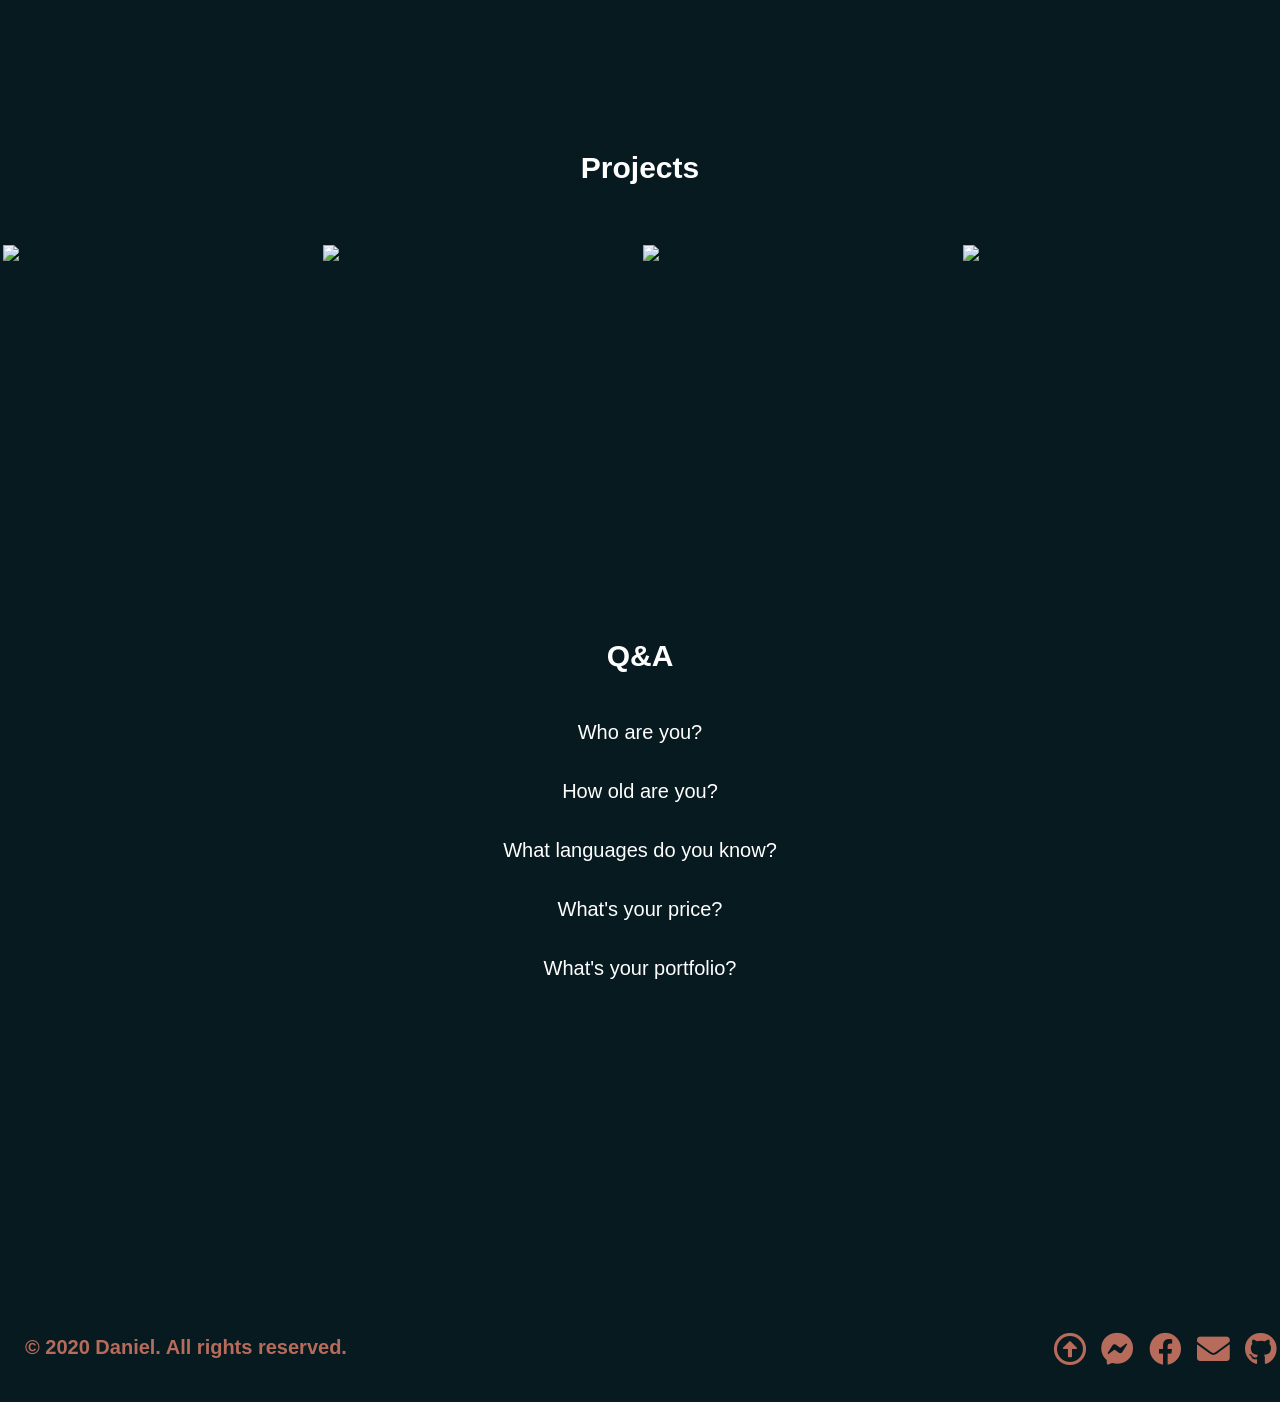
==== commit 9baf6119: "second" ====
--- a/index.html
+++ b/index.html
@@ -41,16 +41,16 @@
 <div class="row">
   <div class="column">
 <!--<img id="myImg" class="responsive" src="program.jpg" width="450" height="540" style="margin-left:90px;" /></img>-->
-    <div class="projects-respo" style="float:left;width:75%;">
-      <div class=projects-img>
+    <div class="projects-respo1" style="float:left;width:75%;">
+      <div class=projects-img1>
         <a href="https://github.com/Daydream404">
           <img src="https://github-readme-stats.vercel.app/api?username=Daydream404&show_icons=true&hide_border=true&bg_color=071a20&text_color=f1f1f1&icon_color=4c71f2&include_all_commits=true"/>
         </a>
       </div>
     </div>
 
-    <div class="projects-respo" style="float:left;width:45%;">
-      <div class=projects-img>
+    <div class="projects-respo1" style="float:left;width:45%;">
+      <div class=projects-img1>
         <a href="https://github.com/Daydream404">
           <img src="https://github-readme-stats.vercel.app/api/top-langs/?username=Daydream404&bg_color=071a20&text_color=f1f1f1&icon_color=4c71f2&hide_border=true"/>
         </a>
@@ -74,11 +74,7 @@
           seems easy to say when you don't try it yourself , i once believed in these words , when i was allright , when i lived a happy life,
            but not anymore , maybe i still believe it, but can i really follow what it says ?
            Lorem ipsum dolor sit amet, consectetur adipiscing elit. Vivamus in sodales ipsum. Praesent id vehicula justo. Nulla euismod maximus arcu
-            non facilisis. Vestibulum ultricies sapien ac volutpat venenatis. Morbi eu venenatis dui. Vivamus pellentesque, ante id posuere vestibulum,
-             metus tortor ullamcorper nisl, nec congue risus leo sed mi. Nam a placerat velit, vel sodales tortor. Fusce sed tempus elit. Pellentesque
-              habitant morbi tristique senectus et netus et malesuada fames ac turpis egestas. In lacinia vehicula nibh ut vehicula. In vel laoreet nisl. 
-              Sed ac laoreet diam, at euismod nisl. Morbi sit amet justo elementum nibh lobortis lacinia. Etiam consectetur sem non condimentum sagittis.
-               Nullam id malesuada quam. Donec congue purus at diam tempor, non sollicitudin enim ultrices.</p>
+            non facilisis.  Donec congue purus at diam tempor, non sollicitudin enim ultrices.</p>
   
   </div>
 
@@ -96,7 +92,7 @@
 
 -->
 
-<br><br><br>
+
 
 <h3 id="projects">Projects</h3>
 
--- a/css.css
+++ b/css.css
@@ -131,9 +131,59 @@
 }
 
 #projects {
+  margin-top: 20px;
   color: White;
   font-size: 30px;
   text-align: center;
+}
+
+@media screen and (min-width: 400px) and (max-width: 600px) {
+  #projects{
+    margin-top: 300px;
+  }
+}
+
+@media screen and (min-width: 710px) {
+  #projects{
+    margin-top: 150px;
+  }
+  
+  div.projects-respo1{
+    width: 300%;
+  }
+}
+
+div.projects-respo1{
+	margin-top: 30px;
+ 	padding: 0 3px;
+  float: left;
+  width: 24.99999%;
+  float:left;
+  width:100%;
+}
+
+div.projects-img1 img {
+  width: 100%;
+  height: auto;
+}
+
+@media only screen and (max-width: 700px) {
+  div.projects-respo1 {
+    width: 49.99999%;
+    margin: 6px 0;
+  }
+}
+
+@media only screen and (min-width:300px) and (max-width: 900px) {
+  p#story{
+    font-size: 15px;
+  }
+}
+
+@media only screen and (max-width: 500px) {
+  div.projects-respo1 {
+    width: 100%;
+  }
 }
 
 div.projects-respo{
@@ -204,10 +254,14 @@
   max-width: 100%;
   height: auto;
 }
+
 /* 100% Image Width on Smaller Screens */
 @media only screen and (max-width: 700px){
-  .modal-content {
-    width: 100%;
+  div.column {
+    width: 100%;
+    text-align: center;
+    margin-left: auto;
+    margin-right: auto;
   }
 }
 
@@ -223,35 +277,16 @@
   height: 600px; /* Should be removed. Only for demonstration */
 }
 
-/* Clear floats after the columns */
+
 .row:after {
   content: "";
   display: table;
   clear: both;
 }
 
-/* Responsive layout - makes the two columns stack on top of each other instead of next to each other */
-@media screen and (max-width: 600px) {
-  .column {
-    width: 100%;
-  }
-}
+
 
 #story {
   max-width: 100%;
   height: auto;
   }
-
-/* If the screen size is 601px wide or more, set the font-size of <div> to 80px */
-@media screen and (min-width: 601px) {
-  div.example {
-    font-size: 80px;
-  }
-}
-
-/* If the screen size is 600px wide or less, set the font-size of <div> to 30px */
-@media screen and (max-width: 600px) {
-  div.example {
-    font-size: 30px;
-  }
-}
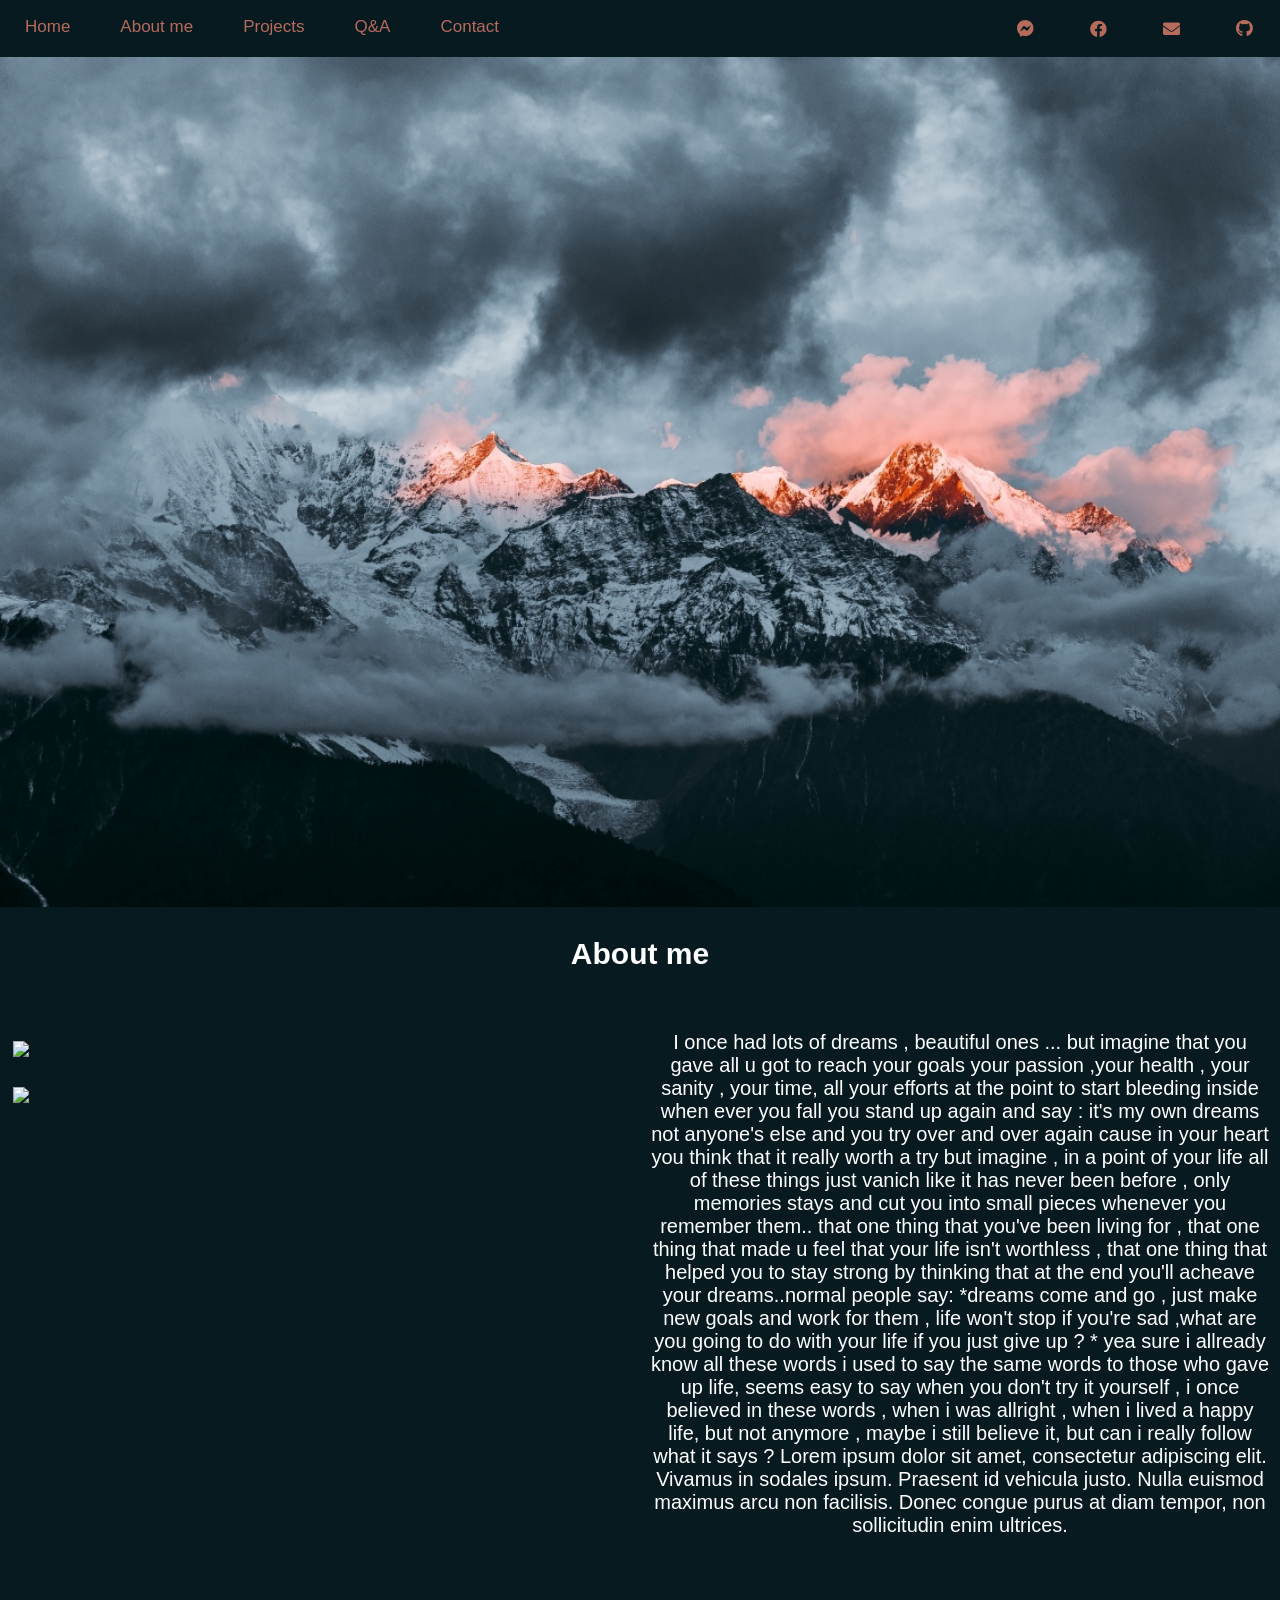
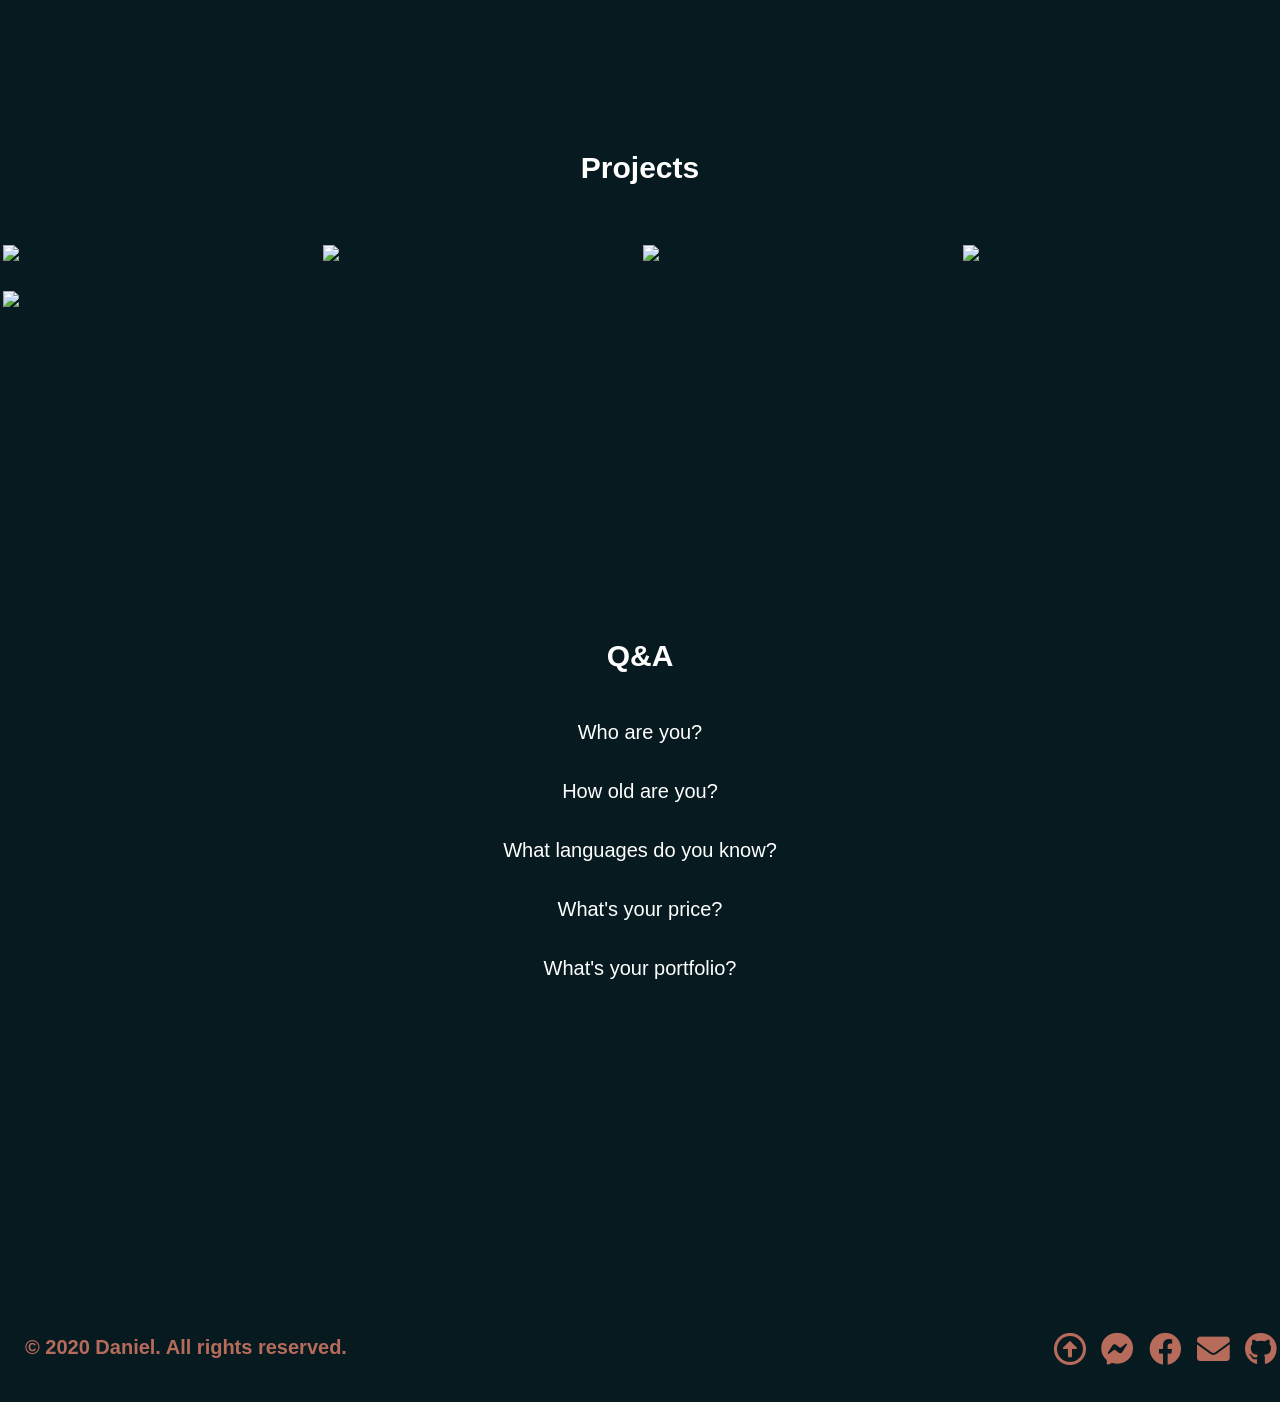
==== commit ffd7a901: "added new repo" ====
--- a/index.html
+++ b/index.html
@@ -106,6 +106,22 @@
 
 <div class="projects-respo">
   <div class=projects-img>
+    <a href="https://github.com/Daydream404/corona-stats">
+      <img src="https://github-readme-stats.vercel.app/api/pin/?username=Daydream404&repo=corona-stats&bg_color=071a20&text_color=f1f1f1&icon_color=4c71f2&show_owner=true"/>
+    </a>
+  </div>
+</div>
+
+<div class="projects-respo">
+  <div class=projects-img>
+    <a href="https://github.com/Daydream404/InstagramBot">
+      <img src="https://github-readme-stats.vercel.app/api/pin/?username=Daydream404&repo=InstagramBot&bg_color=071a20&text_color=f1f1f1&icon_color=4c71f2&show_owner=true"/>
+    </a>
+  </div>
+</div>
+
+<div class="projects-respo">
+  <div class=projects-img>
     <a href="https://github.com/Daydream404/website">
       <img src="https://github-readme-stats.vercel.app/api/pin/?username=Daydream404&repo=website&bg_color=071a20&text_color=f1f1f1&icon_color=4c71f2&show_owner=true"/>
     </a>
@@ -120,13 +136,7 @@
   </div>
 </div>
 
-<div class="projects-respo">
-  <div class=projects-img>
-    <a href="https://github.com/Daydream404/corona-stats">
-      <img src="https://github-readme-stats.vercel.app/api/pin/?username=Daydream404&repo=corona-stats&bg_color=071a20&text_color=f1f1f1&icon_color=4c71f2&show_owner=true"/>
-    </a>
-  </div>
-</div>
+
 
 <br><br><br><br><br><br><br><br>
 <br><br><br><br>
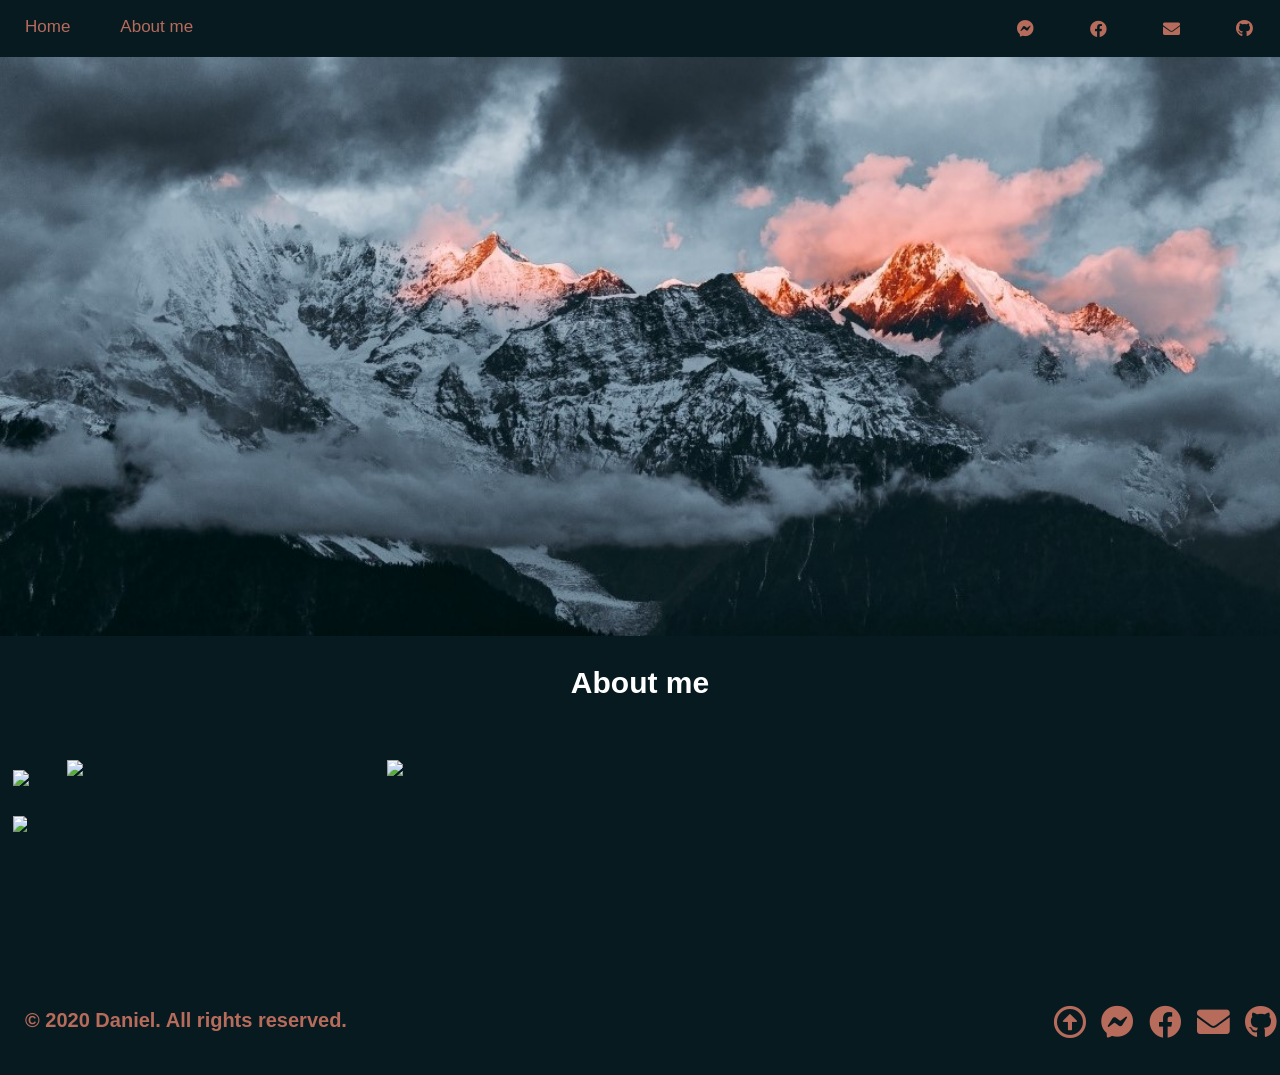
==== commit a303a4cd: "updated site" ====
--- a/index.html
+++ b/index.html
@@ -16,9 +16,6 @@
   <div id="navbar">
     <a href="#Home" href="javascript:void(0)">Home</a>                    <!-- Navigation Bar-->
     <a href="#aboutme"href="javascript:void(0)">About me</a>
-    <a href="#projects"href="javascript:void(0)">Projects</a>
-    <a href="#qna"href="javascript:void(0)">Q&A</a>
-    <a href="#contact"href="javascript:void(0)">Contact</a>
 
     <div class="topnav-right">
 
@@ -32,7 +29,7 @@
 
 <header>
   <div id="logo-container">
-    <img src="mount1.jpg"/></img>
+    <img src="mountain.jpg"/></img>
   </div>
 </header>
 
@@ -59,119 +56,28 @@
     
   </div>
 
-  <div class="column">
-    <p id="story">
-      I once had lots of dreams , beautiful ones ...
-      but imagine that you gave all u got to reach your goals your passion ,your health , your sanity , your time, 
-      all your efforts at the point to start bleeding inside when ever you fall you stand up again and say : 
-      it's my own dreams not anyone's else and you try over and over again cause in your heart you think that 
-      it really worth a try but imagine , in a point of your life all of these things just vanich like it has 
-      never been before , only memories stays and cut you into small pieces whenever you remember them.. 
-      that one thing that you've been living for , that one thing that made u feel that your life isn't worthless ,
-       that one thing that helped you to stay strong by thinking that at the end you'll acheave your dreams..normal people say:
-        *dreams come and go , just make new goals and work for them , life won't stop if you're sad ,what are you going to do with
-         your life if you just give up ? * yea sure i allready know all these words i used to say the same words to those who gave up life,
-          seems easy to say when you don't try it yourself , i once believed in these words , when i was allright , when i lived a happy life,
-           but not anymore , maybe i still believe it, but can i really follow what it says ?
-           Lorem ipsum dolor sit amet, consectetur adipiscing elit. Vivamus in sodales ipsum. Praesent id vehicula justo. Nulla euismod maximus arcu
-            non facilisis.  Donec congue purus at diam tempor, non sollicitudin enim ultrices.</p>
-  
+    <div class="projects-respo">
+      <div class=projects-img>
+        <a href="https://github.com/Daydream404/MeinBot">
+          <img src="https://github-readme-stats.vercel.app/api/pin/?username=Daydream404&repo=MeinBot&bg_color=071a20&text_color=f1f1f1&icon_color=4c71f2&show_owner=true"/>
+        </a>
+      </div>
+    </div>
+    
+    
+    <div class="projects-respo">
+      <div class=projects-img>
+        <a href="https://github.com/Daydream404/InstagramBot">
+          <img src="https://github-readme-stats.vercel.app/api/pin/?username=Daydream404&repo=InstagramBot&bg_color=071a20&text_color=f1f1f1&icon_color=4c71f2&show_owner=true"/>
+        </a>
+      </div>
+    </div>
+    
+   
   </div>
 
-</div>
-<!--
-<h3 id="stats">Stats</h3>
 
-<div class="projects-respo">
-  <div class=projects-img>
-<a href="https://github.com/Daydream404">
-  <img src="https://github-readme-stats.vercel.app/api?username=Daydream404&show_icons=true&hide_border=true&bg_color=071a20&text_color=f1f1f1&icon_color=4c71f2&include_all_commits=true"/>
-</a>
-  </div>
-</div>
-
--->
-
-
-
-<h3 id="projects">Projects</h3>
-
-<div class="projects-respo">
-  <div class=projects-img>
-    <a href="https://github.com/Daydream404/MeinBot">
-      <img src="https://github-readme-stats.vercel.app/api/pin/?username=Daydream404&repo=MeinBot&bg_color=071a20&text_color=f1f1f1&icon_color=4c71f2&show_owner=true"/>
-    </a>
-  </div>
-</div>
-
-<div class="projects-respo">
-  <div class=projects-img>
-    <a href="https://github.com/Daydream404/corona-stats">
-      <img src="https://github-readme-stats.vercel.app/api/pin/?username=Daydream404&repo=corona-stats&bg_color=071a20&text_color=f1f1f1&icon_color=4c71f2&show_owner=true"/>
-    </a>
-  </div>
-</div>
-
-<div class="projects-respo">
-  <div class=projects-img>
-    <a href="https://github.com/Daydream404/InstagramBot">
-      <img src="https://github-readme-stats.vercel.app/api/pin/?username=Daydream404&repo=InstagramBot&bg_color=071a20&text_color=f1f1f1&icon_color=4c71f2&show_owner=true"/>
-    </a>
-  </div>
-</div>
-
-<div class="projects-respo">
-  <div class=projects-img>
-    <a href="https://github.com/Daydream404/website">
-      <img src="https://github-readme-stats.vercel.app/api/pin/?username=Daydream404&repo=website&bg_color=071a20&text_color=f1f1f1&icon_color=4c71f2&show_owner=true"/>
-    </a>
-  </div>
-</div>
-
-<div class="projects-respo">
-  <div class=projects-img>
-    <a href="https://github.com/Daydream404/webpage">
-      <img src="https://github-readme-stats.vercel.app/api/pin/?username=Daydream404&repo=webpage&bg_color=071a20&text_color=f1f1f1&icon_color=4c71f2&show_owner=true"/>
-    </a>
-  </div>
-</div>
-
-
-
-<br><br><br><br><br><br><br><br>
-<br><br><br><br>
-
-<div class="qaa">
-  <h3 id="qna">Q&A</h3>
-
-    <button class="accordion">Who are you?</button>
-      <div class="panel">
-        <p>I'm a CS student from Slovakia.</p>
-      </div>
-
-    <button class="accordion">How old are you?</button>
-      <div class="panel">
-        <p>I'm 18 years old.</p>
-      </div>
-
-    <button class="accordion">What languages do you know?</button>
-      <div class="panel">
-        <p>I'm currently learning Python, C++, HTML & CSS.</p>
-      </div>
-
-    <button class="accordion">What's your price?</button>
-      <div class="panel">
-        <p>Price depends on the time I'll spend on the project.</p>
-      </div>
-
-    <button class="accordion">What's your portfolio?</button>
-      <div class="panel">
-        <p><a href="https://www.starep.sk/">www.starep.sk</a></p>
-      </div>
-
-</div>
-
-<br><br><br><br><br><br><br><br>
+<br><br><br>
 
 <h3 id="contact">
   
--- a/css.css
+++ b/css.css
@@ -272,9 +272,7 @@
 
 .column {
   float: left;
-  width: 50%;
   padding: 10px;
-  height: 600px; /* Should be removed. Only for demonstration */
 }
 
 
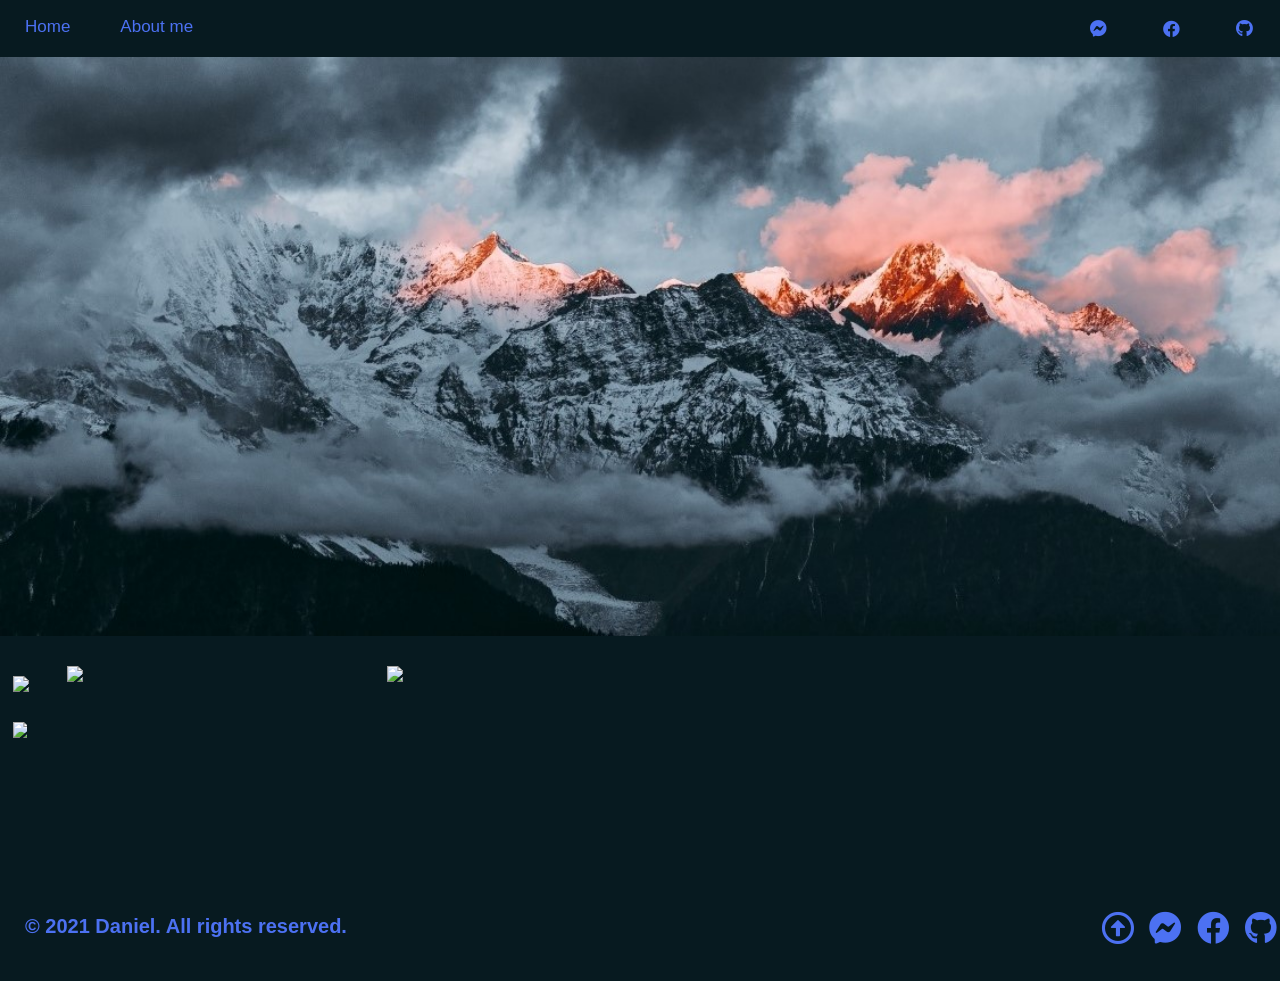
==== commit af7a7b2b: "reseted the whole site | only github stuff now" ====
--- a/index.html
+++ b/index.html
@@ -15,13 +15,12 @@
 
   <div id="navbar">
     <a href="#Home" href="javascript:void(0)">Home</a>                    <!-- Navigation Bar-->
-    <a href="#aboutme"href="javascript:void(0)">About me</a>
+    <a href="#aboutme">About me</a>
 
     <div class="topnav-right">
 
     <a title="Messenger" href="https://www.facebook.com/messages/t/405error"><i class="fab fa-facebook-messenger"></i></a>
     <a title="Facebook" href="https://www.facebook.com/405error"><i class="fab fa-facebook"></i></a>
-    <a title="Email" href="mailto: danielslosar@protonmail.com"><i class="fa fa-envelope"></i></a>
     <a title="Github" href="https://github.com/daydream404"><i class="fab fa-github"></i></a>
     
     </div>
@@ -29,27 +28,25 @@
 
 <header>
   <div id="logo-container">
-    <img src="mountain.jpg"/></img>
+    <img src="mountain.jpg" alt="Mountain"/></img>
   </div>
 </header>
 
-<h3 id="aboutme">About me</h3>
 
 <div class="row">
   <div class="column">
-<!--<img id="myImg" class="responsive" src="program.jpg" width="450" height="540" style="margin-left:90px;" /></img>-->
     <div class="projects-respo1" style="float:left;width:75%;">
       <div class=projects-img1>
         <a href="https://github.com/Daydream404">
-          <img src="https://github-readme-stats.vercel.app/api?username=Daydream404&show_icons=true&hide_border=true&bg_color=071a20&text_color=f1f1f1&icon_color=4c71f2&include_all_commits=true"/>
+          <img src="https://github-readme-stats.vercel.app/api?username=Daydream404&show_icons=true&hide_border=true&bg_color=071a20&text_color=f1f1f1&icon_color=4c71f2&include_all_commits=true"/></a>
         </a>
       </div>
     </div>
 
     <div class="projects-respo1" style="float:left;width:45%;">
       <div class=projects-img1>
-        <a href="https://github.com/Daydream404">
-          <img src="https://github-readme-stats.vercel.app/api/top-langs/?username=Daydream404&bg_color=071a20&text_color=f1f1f1&icon_color=4c71f2&hide_border=true"/>
+        <img href="https://github.com/Daydream404">
+          <img src="https://github-readme-stats.vercel.app/api/top-langs/?username=Daydream404&bg_color=071a20&text_color=f1f1f1&icon_color=4c71f2&hide_border=true"/></img>
         </a>
       </div>
     </div>
@@ -58,8 +55,8 @@
 
     <div class="projects-respo">
       <div class=projects-img>
-        <a href="https://github.com/Daydream404/MeinBot">
-          <img src="https://github-readme-stats.vercel.app/api/pin/?username=Daydream404&repo=MeinBot&bg_color=071a20&text_color=f1f1f1&icon_color=4c71f2&show_owner=true"/>
+        <img href="https://github.com/Daydream404/MeinBot">
+          <img src="https://github-readme-stats.vercel.app/api/pin/?username=Daydream404&repo=MeinBot&hide_border=true&bg_color=071a20&text_color=f1f1f1&icon_color=4c71f2&show_owner=true"/></img>
         </a>
       </div>
     </div>
@@ -67,8 +64,8 @@
     
     <div class="projects-respo">
       <div class=projects-img>
-        <a href="https://github.com/Daydream404/InstagramBot">
-          <img src="https://github-readme-stats.vercel.app/api/pin/?username=Daydream404&repo=InstagramBot&bg_color=071a20&text_color=f1f1f1&icon_color=4c71f2&show_owner=true"/>
+        <img href="https://github.com/Daydream404/InstagramBot">
+          <img src="https://github-readme-stats.vercel.app/api/pin/?username=Daydream404&repo=InstagramBot&hide_border=true&bg_color=071a20&text_color=f1f1f1&icon_color=4c71f2&show_owner=true"/></img>
         </a>
       </div>
     </div>
@@ -89,14 +86,13 @@
           <a title="Back" href="#Home"><i class="far fa-arrow-alt-circle-up"></i></a>
           <a title="Messenger" href="https://www.facebook.com/messages/t/405error"><i class="fab fa-facebook-messenger"></i></a>
           <a title="Facebook" href="https://www.facebook.com/405error"><i class="fab fa-facebook"></i></a>
-          <a title="Email" href="mailto: danielslosar@protonmail.com"><i class="fa fa-envelope"></i></a>
           <a title="Github" href="https://github.com/daydream404"><i class="fab fa-github"></i></a>
 				</ul>
 			</div>
 
 			<div class="row">
  				<div class="col-md-12">
-          <p id="ftr">© 2020 Daniel. All rights reserved.</p>
+          <p id="ftr">© 2021 Daniel. All rights reserved.</p>
         </div>
        </div>
        
@@ -106,22 +102,6 @@
 </h3>
 
 
-<script>
-var acc = document.getElementsByClassName("accordion");
-var i;
-
-for (i = 0; i < acc.length; i++) {
-  acc[i].addEventListener("click", function() {
-    this.classList.toggle("active");
-    var panel = this.nextElementSibling;
-    if (panel.style.maxHeight){
-      panel.style.maxHeight = null;
-    } else {
-      panel.style.maxHeight = panel.scrollHeight + "px";
-    }
-  });
-}
-</script>
 
 </body>
 </html>
--- a/css.css
+++ b/css.css
@@ -35,7 +35,7 @@
 #navbar a {
   float: left;
   display: block;
-  color: #B66B5B;
+  color: #4c71f2;
   text-align: center;
   padding: 17px 25px;
   text-decoration: none;
@@ -44,7 +44,7 @@
 
 #navbar a:hover {
   background-color: white;
-  color: black;
+  color:#4c71f2;
 }
 
 #navbar a.active {
@@ -56,20 +56,6 @@
     display: block;
 }
 
-.content {          
-  padding: 0px;
-  background-color: #071a20;
-}
-
-.sticky {
-  position: fixed;
-  top: 0;
-  width: 100%;
-}
-
-.sticky + .content {
-  padding-top: 60px;
-}
 
 .topnav-right {
   float: right;
@@ -78,18 +64,6 @@
 #logo-container img {
    width: 100%;
    height: auto;
-}
-
-.cntrdtxt {
-  position:  absolute;
-  top: 50%;
-  left: 50%;
-  transform: translate(-50%, -50%);
-  font-family: 'Lobster', cursive;
-  font-size: 70px;
-  color: white;
-  border: 3px solid white;
-  padding: 20px;
 }
 
 footer {
@@ -121,33 +95,10 @@
 #ftr {
   text-align: left;
   padding: 17px 25px;
-  color: #B66B5B;
-}
-
-#aboutme {
-  color: White;
-  font-size: 30px;
-  text-align: center;
-}
-
-#projects {
-  margin-top: 20px;
-  color: White;
-  font-size: 30px;
-  text-align: center;
-}
-
-@media screen and (min-width: 400px) and (max-width: 600px) {
-  #projects{
-    margin-top: 300px;
-  }
+  color: #4c71f2;
 }
 
 @media screen and (min-width: 710px) {
-  #projects{
-    margin-top: 150px;
-  }
-  
   div.projects-respo1{
     width: 300%;
   }
@@ -167,25 +118,6 @@
   height: auto;
 }
 
-@media only screen and (max-width: 700px) {
-  div.projects-respo1 {
-    width: 49.99999%;
-    margin: 6px 0;
-  }
-}
-
-@media only screen and (min-width:300px) and (max-width: 900px) {
-  p#story{
-    font-size: 15px;
-  }
-}
-
-@media only screen and (max-width: 500px) {
-  div.projects-respo1 {
-    width: 100%;
-  }
-}
-
 div.projects-respo{
 	margin-top: 30px;
  	padding: 0 3px;
@@ -199,6 +131,10 @@
 }
 
 @media only screen and (max-width: 700px) {
+  div.projects-respo1 {
+    width: 49.99999%;
+    margin: 6px 0;
+  }
   div.projects-respo {
     width: 49.99999%;
     margin: 6px 0;
@@ -206,54 +142,17 @@
 }
 
 @media only screen and (max-width: 500px) {
+  div.projects-respo1 {
+    width: 100%;
+  }
   div.projects-respo {
     width: 100%;
   }
+  #navbar a {
+    font-size: 10px;
+  }
 }
 
-#qna {
-  color: white;
-  font-size: 30px;
-  text-align: center;
-}
-
-.qaa {
-  padding: 10px;
-  background-color: #071a20;
-}
-
-/* Style the buttons that are used to open and close the accordion panel */
-.accordion {
-  background-color: #071a20;
-  color: white;
-  cursor: pointer;
-  padding: 18px;
-  width: 100%;
-  text-align: center;
-  border: none;
-  outline: none;
-  transition: 0.4s;
-  font-size: 20px;
-}
-
-/* Add a background color to the button if it is clicked on (add the .active class with JS), and when you move the mouse over it (hover) */
-.active, .accordion:hover {
-  background-color: #35393b;
-}
-
-/* Style the accordion panel. Note: hidden by default */
-.panel {
-  padding: 0 18px;
-  background-color: #071a20;
-  max-height: 0;
-  overflow: hidden;
-  transition: max-height 0.2s ease-out;
-}
-
-.responsive {
-  max-width: 100%;
-  height: auto;
-}
 
 /* 100% Image Width on Smaller Screens */
 @media only screen and (max-width: 700px){
@@ -263,10 +162,17 @@
     margin-left: auto;
     margin-right: auto;
   }
+  #ftr{
+    font-size: 15px;
+  }
+  i
+  {
+    font-size:20px;
+  }
 }
 
 i {
-  color: #B66B5B;
+  color: #4c71f2;/*#B66B5B;*/
   margin: 3px;
 }
 
@@ -281,10 +187,3 @@
   display: table;
   clear: both;
 }
-
-
-
-#story {
-  max-width: 100%;
-  height: auto;
-  }
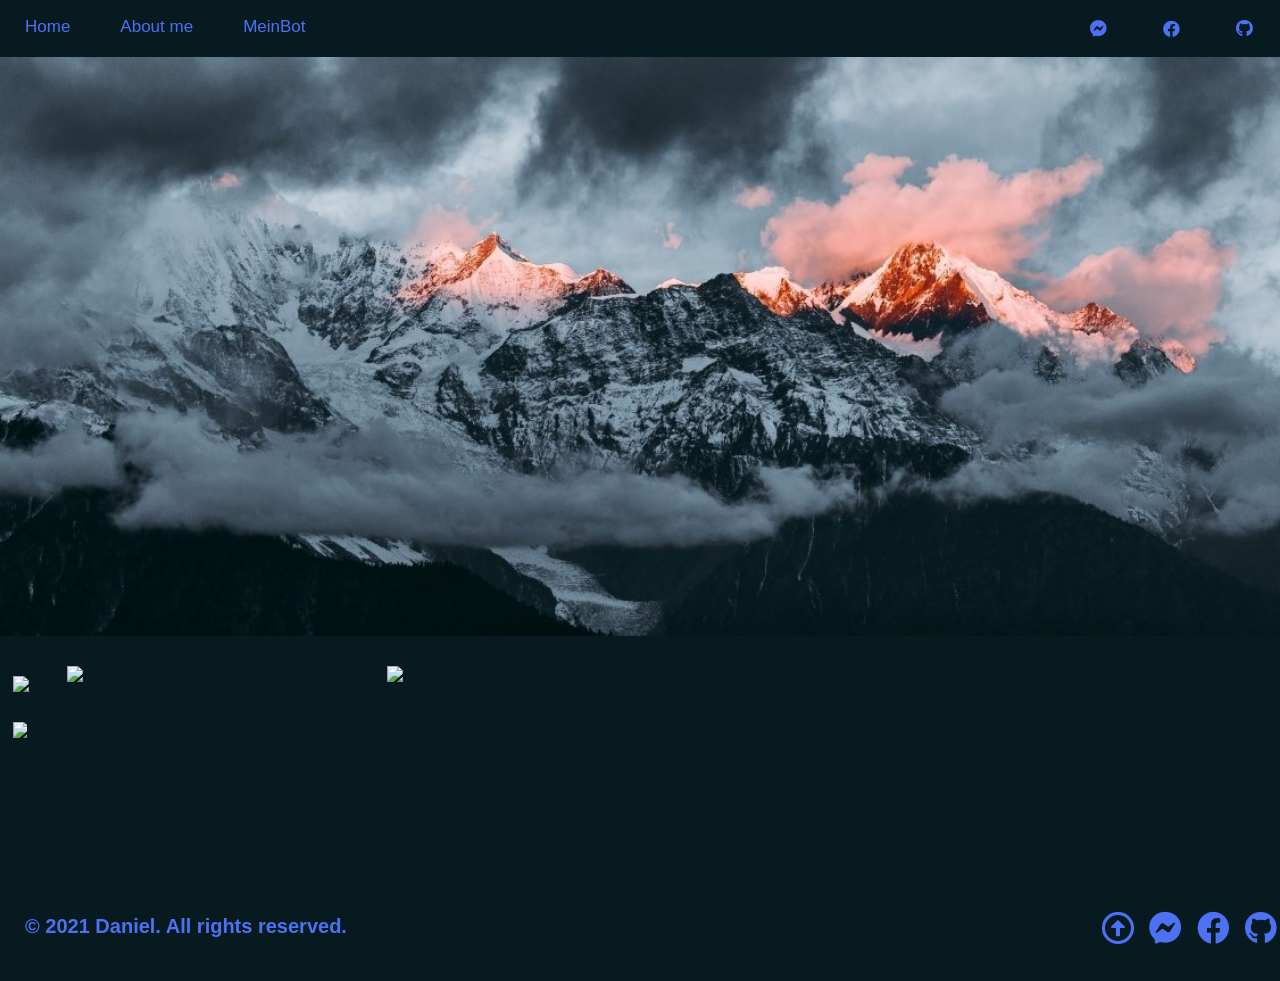
==== commit d261fd68: "added link to bot's site" ====
--- a/index.html
+++ b/index.html
@@ -16,6 +16,7 @@
   <div id="navbar">
     <a href="#Home" href="javascript:void(0)">Home</a>                    <!-- Navigation Bar-->
     <a href="#aboutme">About me</a>
+    <a href="https://daydream404.github.io/MeinBot/">MeinBot</a>
 
     <div class="topnav-right">
 
@@ -33,6 +34,7 @@
 </header>
 
 
+<div id="aboutme">
 <div class="row">
   <div class="column">
     <div class="projects-respo1" style="float:left;width:75%;">
@@ -73,6 +75,7 @@
    
   </div>
 
+</div>
 
 <br><br><br>
 
